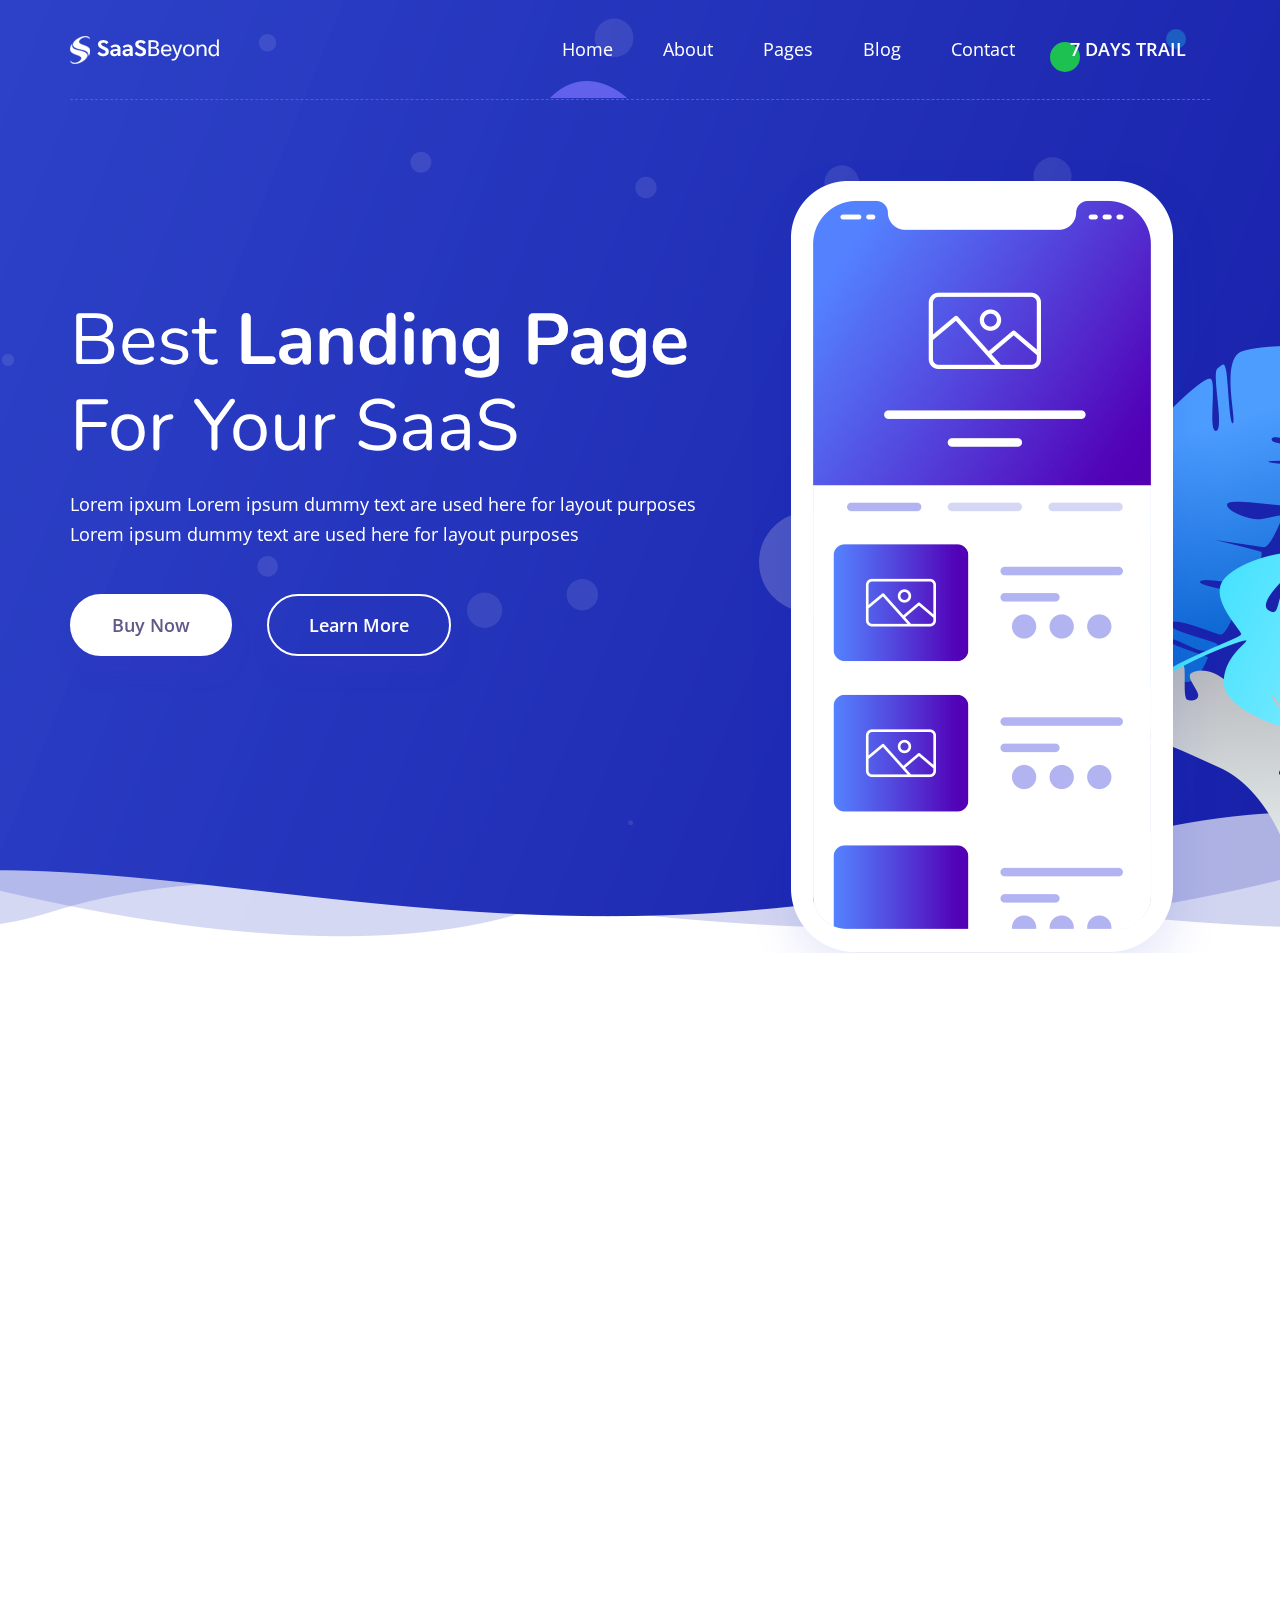
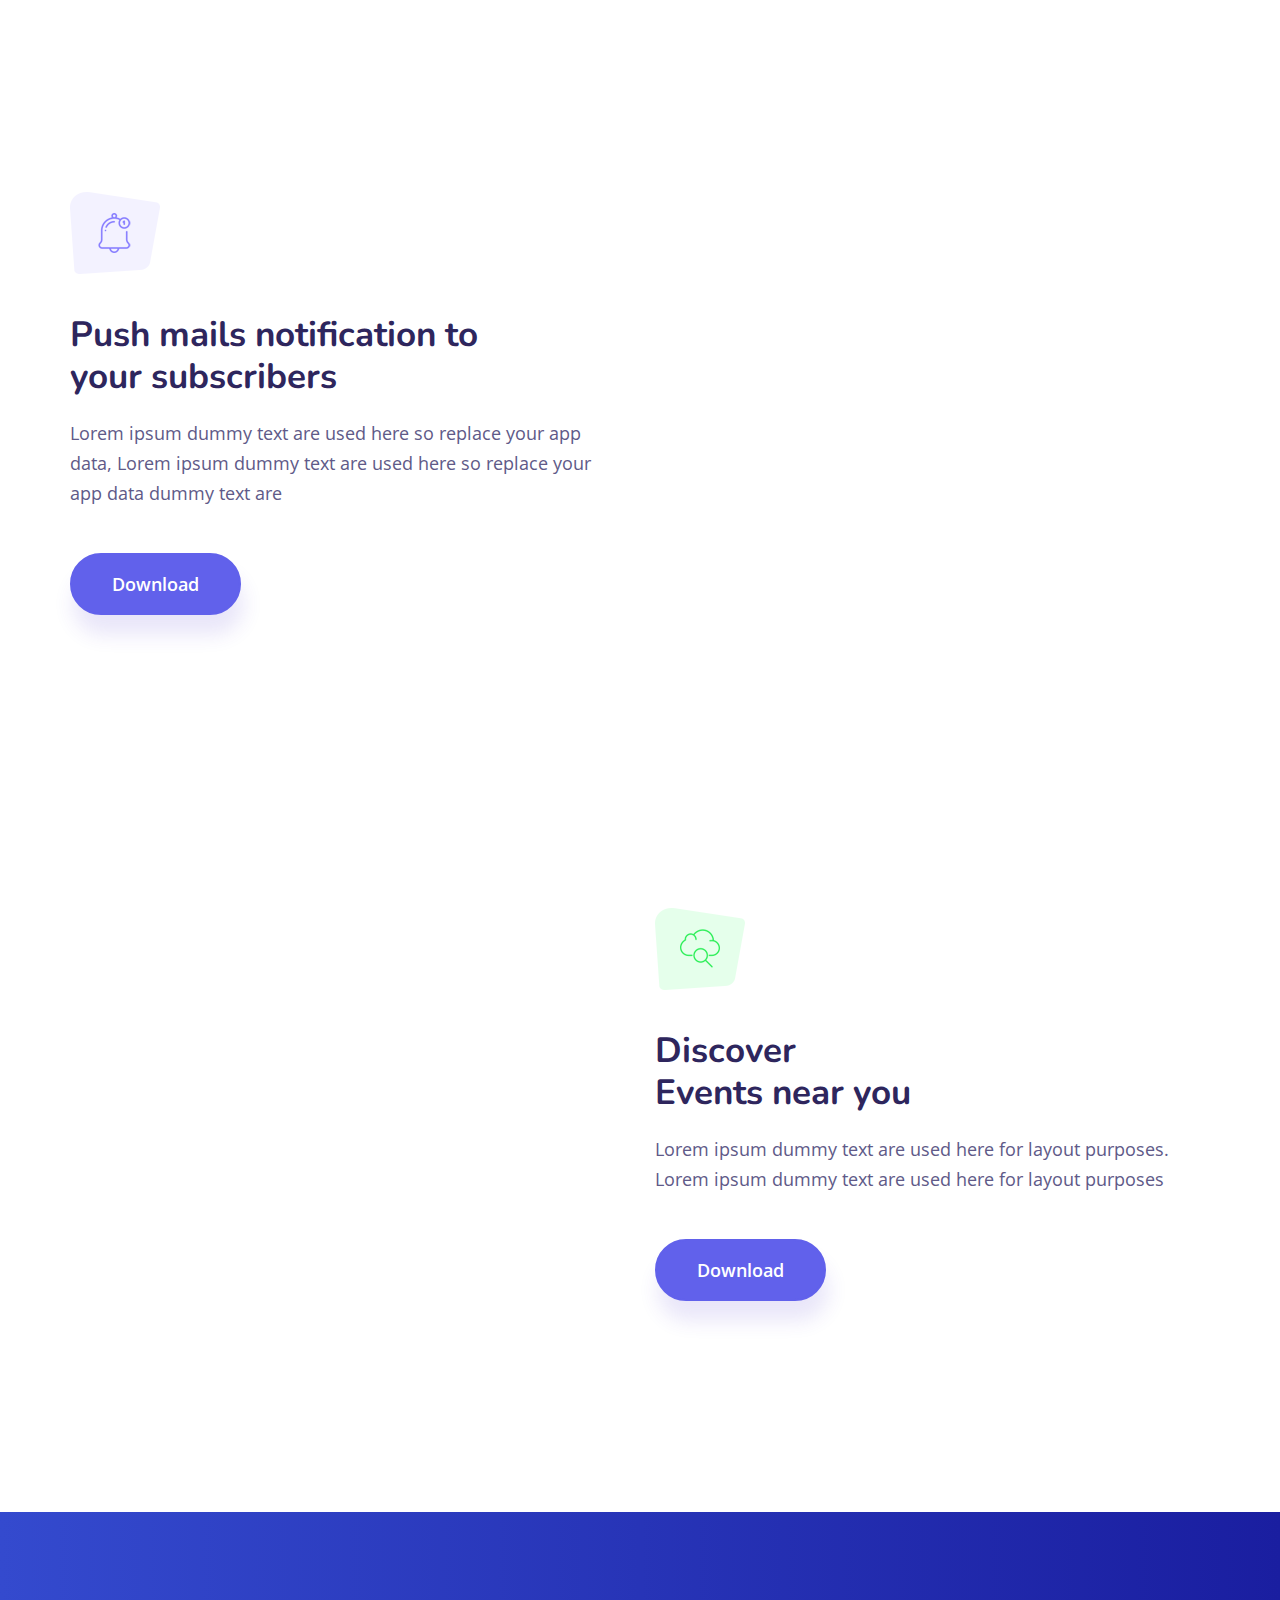
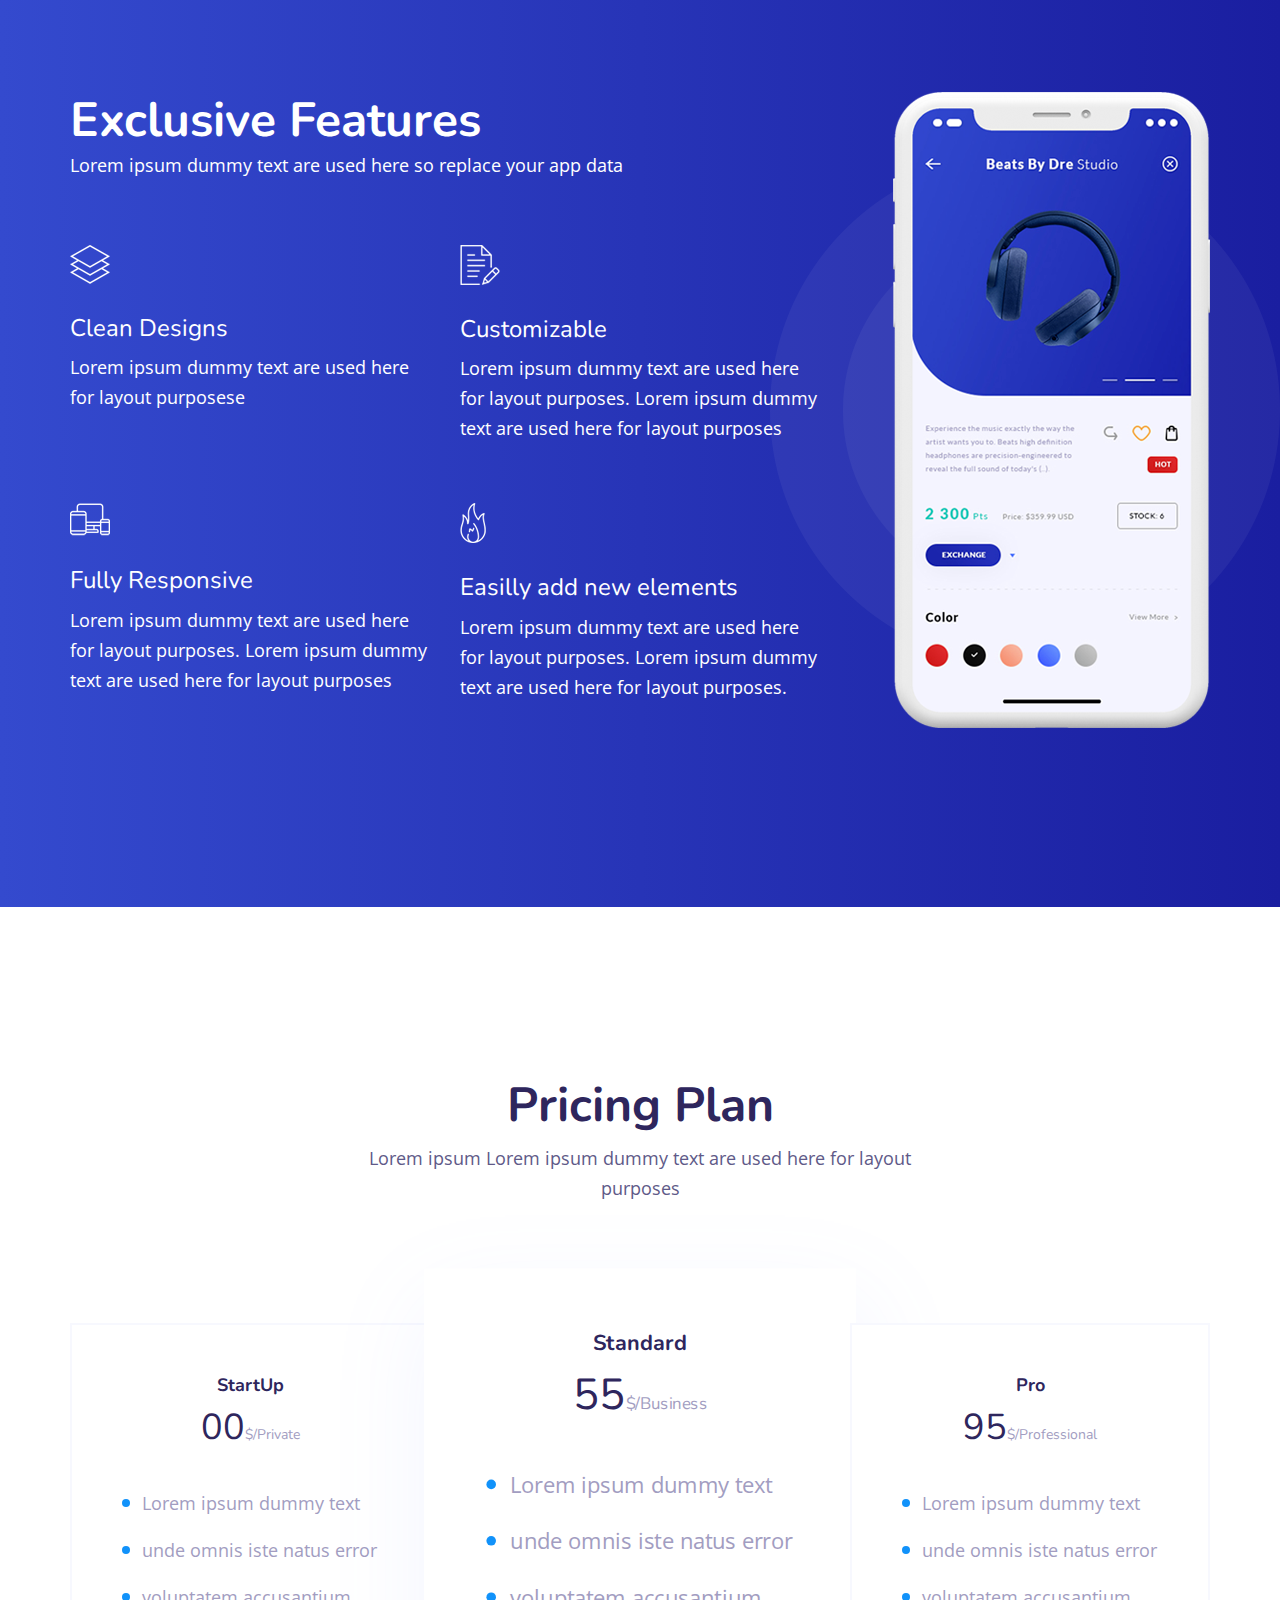
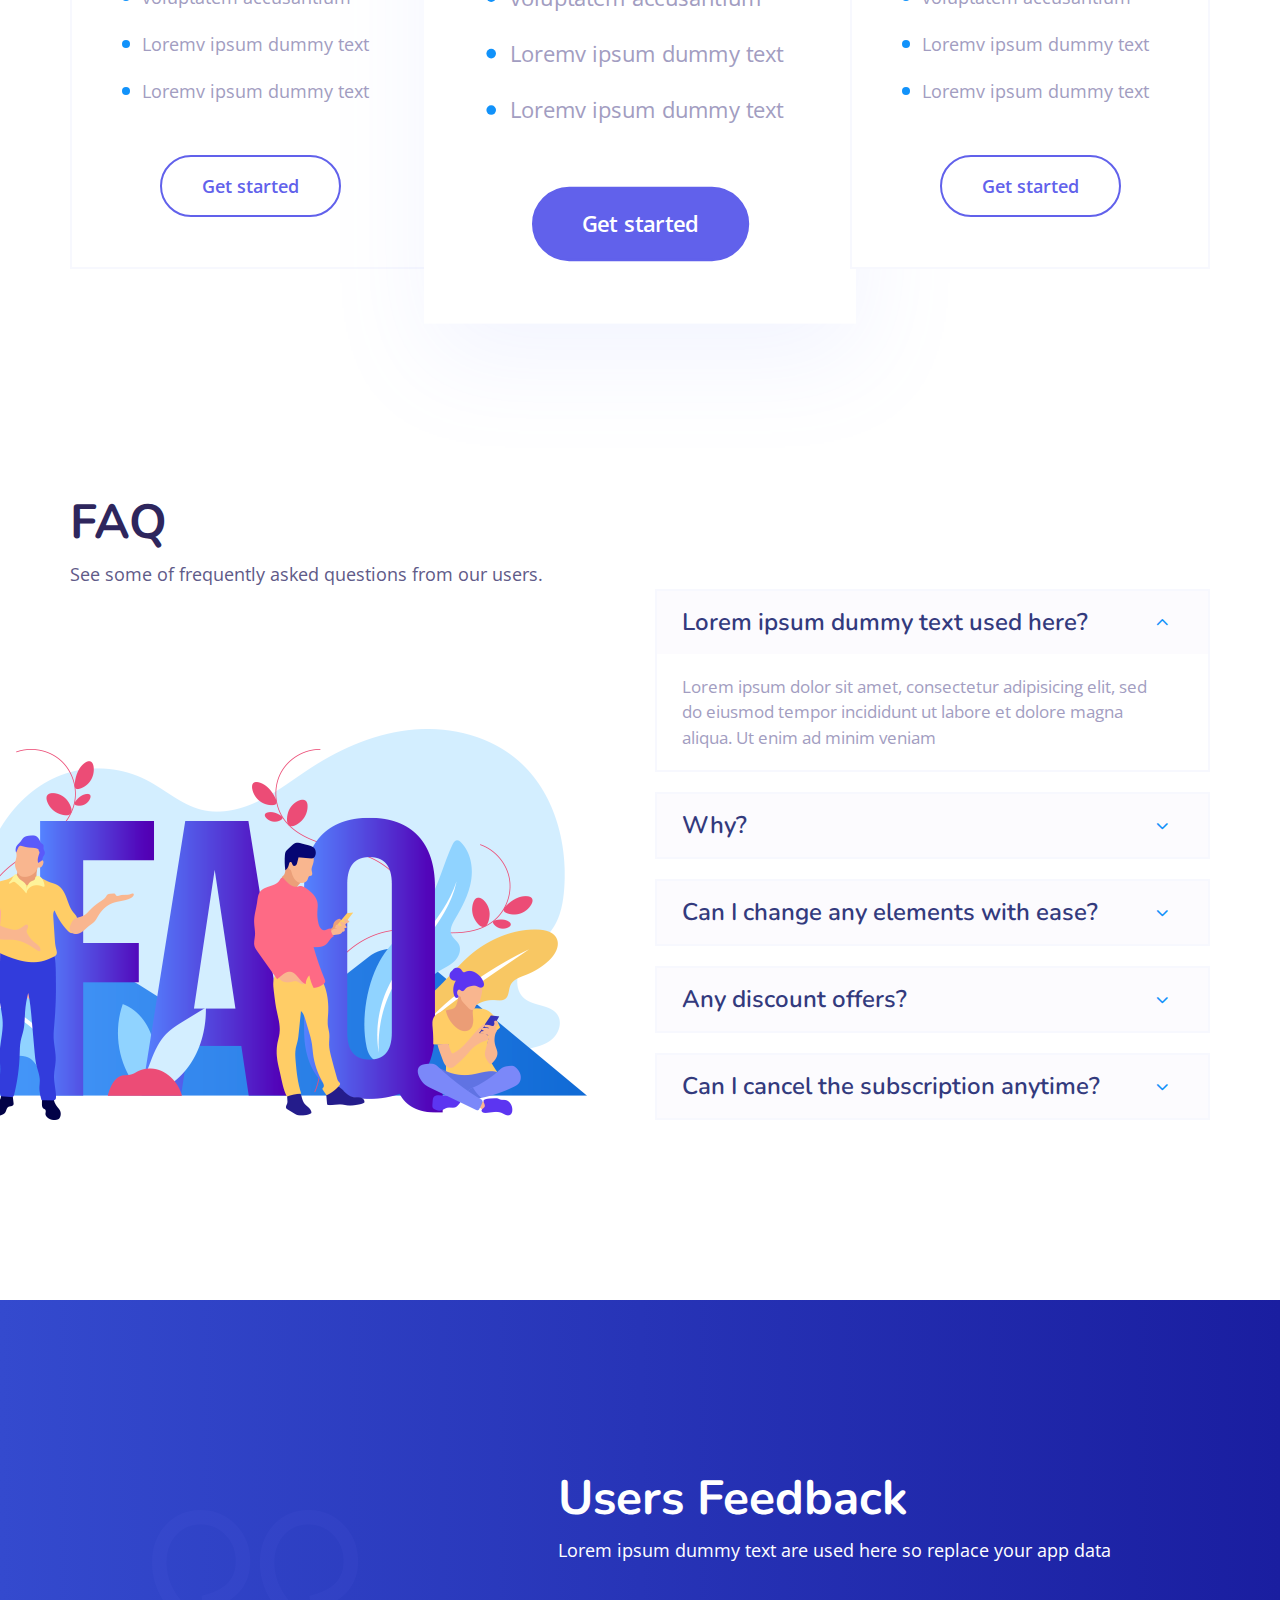
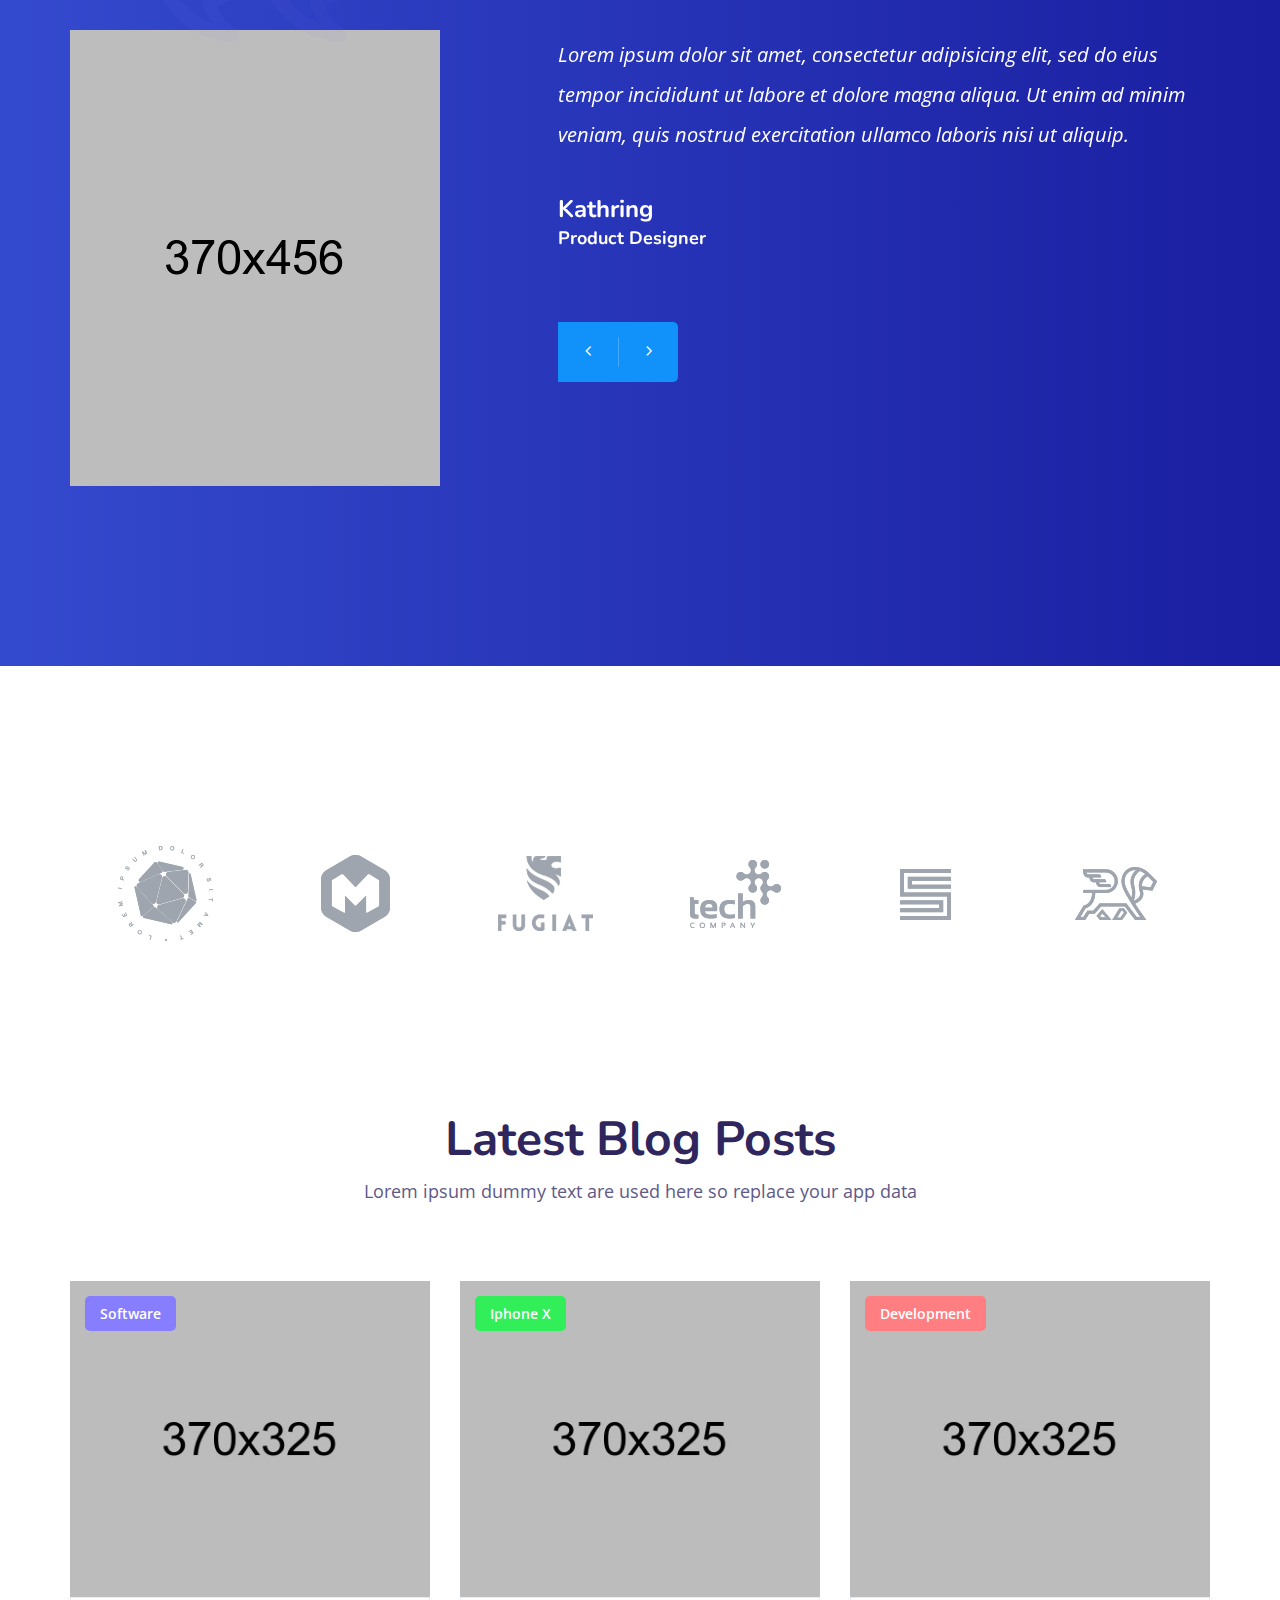
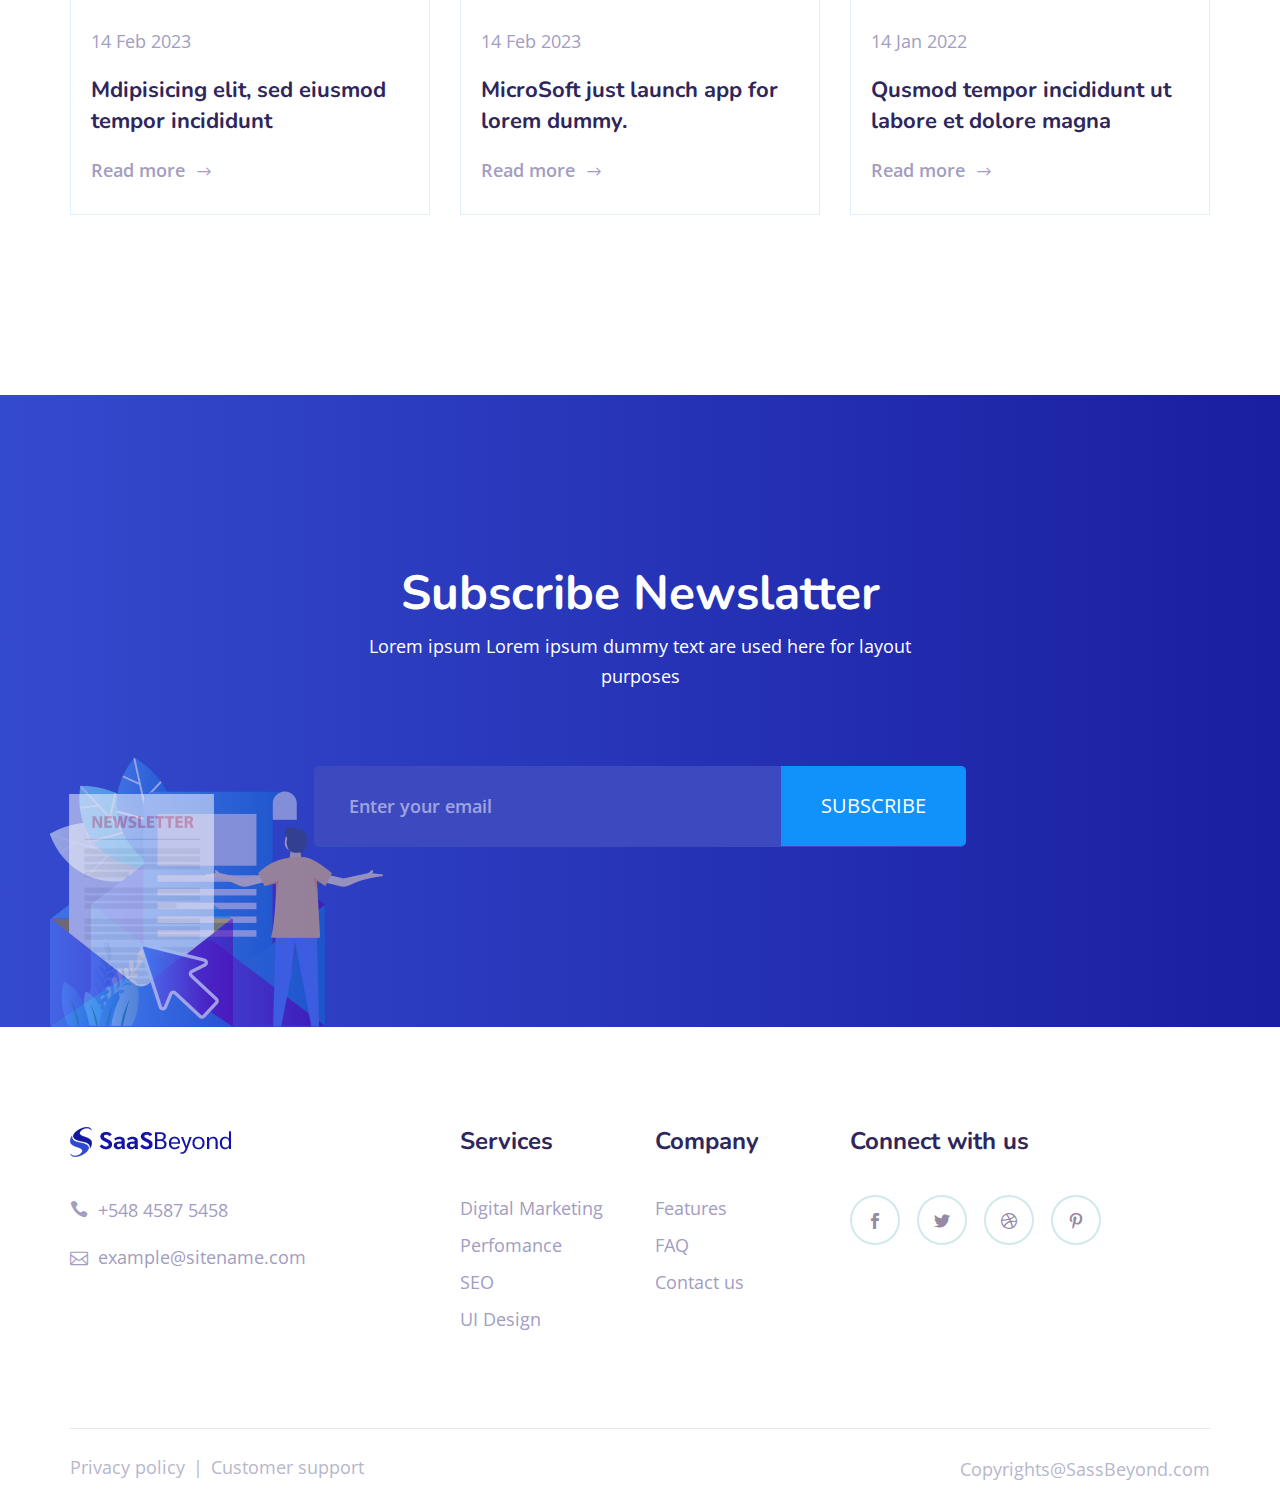
==== SassBeyond/index-2.html @ af2ad925 "first commit" ====
<!doctype html>
<html class="no-js" lang="">
    <head>
        <meta charset="utf-8">
        <meta http-equiv="x-ua-compatible" content="ie=edge">
        <title>SaaS Landing Page</title>
        <meta name="description" content="">
        <meta name="viewport" content="width=device-width, initial-scale=1">

		<link rel="shortcut icon" type="image/x-icon" href="img/favicon.ico">
        
        <link rel="stylesheet" href="css/bootstrap.min.css">
        <link rel="stylesheet" href="css/owl.carousel.min.css">
        <link rel="stylesheet" href="css/animate.min.css">
        <link rel="stylesheet" href="css/magnific-popup.css">
        <link rel="stylesheet" href="css/fontawesome-all.min.css">
        <link rel="stylesheet" href="css/elegant-icon.css">
        <link rel="stylesheet" href="css/meanmenu.css">
        <link rel="stylesheet" href="css/slick.css">
        <link rel="stylesheet" href="css/default.css">
        <link rel="stylesheet" href="css/style.css">
        <link rel="stylesheet" href="css/responsive.css">
    </head>
    <body>

        
        <header id="header-sticky" class="transparent-header">
            <div class="container">
                <div class="header-border">
                    <div class="row align-items-center">
                        <div class="col-lg-2">
                            <div class="logo">
                                <a href="index.html"><img src="img/logo/logo.png" alt="Logo"></a>
                            </div>
                        </div>
                        <div class="col-xl-8 col-lg-7">
                            <div class="menu-area">
                                <div class="main-menu">
                                    <nav id="mobile-menu">
                                        <ul>
                                            <li class="active"><a href="#">Home</a>
                                                <ul class="sub-menu">
                                                    <li><a href="index.html">Home One</a></li>
                                                    <li><a href="index-2.html">Home Two</a></li>
                                                </ul>
                                            </li>
                                            <li><a href="about.html">About</a></li>
                                            <li><a href="#">Pages</a>
                                                <ul class="sub-menu">
                                                    <li><a href="features.html">Features</a></li>
                                                    <li><a href="404.html">404 Page</a></li>
                                                </ul>
                                            </li>
                                            <li><a href="#">Blog</a>
                                                <ul class="sub-menu">
                                                    <li><a href="blog.html">Blog Page</a></li>
                                                    <li><a href="blog-details.html">Blog Details</a></li>
                                                </ul>
                                            </li>
                                            <li><a href="contact.html">Contact</a></li>
                                        </ul>
                                    </nav>
                                </div>
                            </div>
                        </div>
                        <div class="col-xl-2 col-lg-3 d-none d-lg-block">
                            <div class="header-btn text-center">
                                <a href="#" class="h-btn">7 DAYS TRAIL</a>
                            </div>
                        </div>
                        <div class="col-12">
                            <div class="mobile-menu"></div>
                        </div>
                    </div>
                </div>
            </div>
        </header>
        <!-- header-end -->

        <!-- main-area -->
        <main>
            
            <section class="banner-area s-banner-bg d-flex align-items-center p-relative" data-background="img/bg/banner_bg02.png">
                <div id="particles-js"></div>
                <div class="container">
                    <div class="row align-items-center justify-content-between">
                        <div class="col-xl-7 col-lg-6">
                            <div class="banner-content s-banner-content">
                                <h2 class="wow fadeInUp" data-wow-delay="0.2s">Best <span> Landing Page</span> For Your SaaS</h2>
                                <p class="wow fadeInUp" data-wow-delay="0.4s">Lorem ipxum Lorem ipsum dummy text are used here for layout purposes <br>
                                    Lorem ipsum dummy text are used here for layout purposes</p>
                                <a href="#" class="btn wow fadeInLeft" data-wow-delay="0.6s">Buy Now</a>
                                <a href="#" class="btn wow fadeInRight" data-wow-delay="0.6s">Learn More</a>
                            </div>
                        </div>
                        <div class="col-xl-5 col-lg-6 d-none d-lg-block">
                            <div class="s-banner-app p-relative">
                                <img src="img/apps/banner_app02.png" alt="img">
                                <img src="img/images/banner_app_shape.png" class="b-app-shape wow zoomIn" data-wow-delay="1s" alt="img">
                                <div class="circle-animation">
                                    <div class="slider-pulse"></div>
                                    <div class="circle" style="animation-delay: -2s"></div>
                                    <div class="circle" style="animation-delay: -1s"></div>
                                    <div class="circle" style="animation-delay: 0s"></div>
                                </div>
                            </div>
                        </div>
                    </div>
                </div>
            </section>
            
            <!-- features -->
            <section class="inner-features pt-170 pb-130">
                <div class="container">
                    <div class="row">
                        <div class="col-lg-4 col-md-6 wow fadeInUp" data-wow-duration="1.5s" data-wow-delay="0.2s">
                            <div class="s-inner-features text-center mb-50">
                                <div class="ifeatures-icon mb-30">
                                    <img src="img/icon/s_about_icon01.png" alt="img">
                                </div>
                                <div class="ifeatures-content">
                                    <h4>Easily Customizable</h4>
                                    <p>Lorem ipsum dummy text are used here for layout purposesLorem ipsum dummy text are used here for layout purposes</p>
                                </div>
                            </div>
                        </div>
                        <div class="col-lg-4 col-md-6 wow fadeInUp" data-wow-duration="1.5s" data-wow-delay="0.4s">
                            <div class="s-inner-features active text-center mb-50">
                                <div class="ifeatures-icon mb-30">
                                    <img src="img/icon/s_about_icon02.png" alt="img">
                                </div>
                                <div class="ifeatures-content">
                                    <h4>Unlimited Dashboard</h4>
                                    <p>Lorem ipsum dummy text are use in this
                                    section. 
                                    content.lLorem dummy</p>
                                </div>
                            </div>
                        </div>
                        <div class="col-lg-4 col-md-6 wow fadeInUp" data-wow-duration="1.5s" data-wow-delay="0.6s">
                            <div class="s-inner-features text-center mb-50">
                                <div class="ifeatures-icon mb-30">
                                    <img src="img/icon/s_about_icon03.png" alt="img">
                                </div>
                                <div class="ifeatures-content">
                                    <h4>Secure Data</h4>
                                    <p>Lorem ipsum dummy text are used here for layout purposes. Lorem ipsum dummy text are used here for layout purposes</p>
                                </div>
                            </div>
                        </div>
                    </div>
                </div>
            </section>
           
            <section class="business-process fix pb-180">
                <div class="container">
                    <div class="single-business-process pb-180">
                        <div class="row align-items-center">
                            <div class="col-lg-6">
                                <div class="s-bp-icon mb-40">
                                    <img src="img/icon/s_business_icon01.png" alt="icon">
                                </div>
                                <div class="bp-content">
                                    <h2>Push mails notification to <br> your subscribers</h2>
                                    <p>Lorem ipsum dummy text are used here so replace your app
                                    data, Lorem ipsum dummy text are used here so replace your
                                    app data dummy text are</p>
                                    <a href="#" class="btn">Download</a>
                                </div>
                            </div>
                            <div class="col-lg-6">
                                <div class="bp-img text-center wow fadeInRight" data-wow-duration="1.5s" data-wow-delay="0.2s">
                                    <img src="img/images/s_business_img01.png" alt="icon">
                                </div>
                            </div>
                        </div>
                    </div>
                    <div class="single-business-process">
                        <div class="row align-items-center">
                            <div class="col-lg-6 order-0 order-lg-12">
                                <div class="s-bp-icon mb-40">
                                    <img src="img/icon/s_business_icon02.png" alt="icon">
                                </div>
                                <div class="bp-content">
                                    <h2>Discover <br>
                                    Events near you</h2>
                                    <p>Lorem ipsum dummy text are used here for layout purposes. 
                                        Lorem ipsum dummy text are used here for layout purposes
                                    </p>
                                    <a href="#" class="btn">Download</a>
                                </div>
                            </div>
                            <div class="col-lg-6">
                                <div class="bp-img wow fadeInLeft" data-wow-duration="1.5s" data-wow-delay="0.2s">
                                    <img src="img/images/s_business_img02.png" alt="icon">
                                </div>
                            </div>
                        </div>
                    </div>
                </div>
            </section>
            <!-- business-process-end -->
            <!-- exclusive-features -->
            <section class="exclusive-features p-relative pb-145 pt-180">
                <div class="container">
                    <div class="row">
                        <div class="col-lg-8">
                            <div class="section-title white-title border-none mb-65">
                                <h2 class="mb-0">Exclusive Features</h2>
                                <p>Lorem ipsum dummy text are used here so replace your app data</p>
                            </div>
                            <div class="row">
                                <div class="col-md-6">
                                    <div class="single-efeatures mb-60">
                                        <div class="ef-icon mb-30">
                                            <img src="img/icon/ef_icon01.png" alt="icon">
                                        </div>
                                        <div class="ef-content">
                                            <h5>Clean Designs</h5>
                                            <p>Lorem ipsum dummy text are used here for layout purposese</p>
                                        </div>
                                    </div>
                                </div>
                                <div class="col-md-6">
                                    <div class="single-efeatures mb-60">
                                        <div class="ef-icon mb-30">
                                            <img src="img/icon/ef_icon02.png" alt="icon">
                                        </div>
                                        <div class="ef-content">
                                            <h5>Customizable</h5>
                                            <p>Lorem ipsum dummy text are used here for layout purposes. Lorem ipsum dummy text are used here for layout purposes</p>
                                        </div>
                                    </div>
                                </div>
                                <div class="col-md-6">
                                    <div class="single-efeatures mb-60">
                                        <div class="ef-icon mb-30">
                                            <img src="img/icon/ef_icon03.png" alt="icon">
                                        </div>
                                        <div class="ef-content">
                                            <h5>Fully Responsive</h5>
                                            <p>Lorem ipsum dummy text are used here for layout purposes.
                                                Lorem ipsum dummy text are used here for layout purposes
                                            </p>
                                        </div>
                                    </div>
                                </div>
                                <div class="col-md-6">
                                    <div class="single-efeatures mb-60">
                                        <div class="ef-icon mb-30">
                                            <img src="img/icon/ef_icon04.png" alt="icon">
                                        </div>
                                        <div class="ef-content">
                                            <h5>Easilly add new elements</h5>
                                            <p>Lorem ipsum dummy text are used here for layout purposes.
                                                Lorem ipsum dummy text are used here for layout purposes.
                                            </p>
                                        </div>
                                    </div>
                                </div>
                            </div>
                        </div>
                        <div class="col-lg-4 col-md-6">
                            <div class="screenshot-active text-right">
                                <div class="single-screenshot">
                                    <img src="img/images/app_slider01.png" alt="img">
                                </div>
                                <div class="single-screenshot">
                                    <img src="img/images/app_slider01.png" alt="img">
                                </div>
                            </div>
                        </div>
                    </div>
                </div>
                <div class="e-features-shape">
                    <img src="img/images/screenshot_circle.png" alt="">
                </div>
            </section>
            <!-- exclusive-features-end -->
            <!-- pricing-area -->
            <section class="pricing-area pt-170 pb-170">
                <div class="container">
                    <div class="row justify-content-center">
                        <div class="col-xl-6 col-lg-8">
                            <div class="section-title s-section-title text-center border-none mb-120">
                                <h2>Pricing Plan</h2>
                                <p>Lorem ipsum Lorem ipsum dummy text are used here for layout purposes</p>
                            </div>
                        </div>
                    </div>
                    <div class="row">
                        <div class="col-lg-4 col-md-6">
                            <div class="pricing-box">
                                <div class="pricing-head mb-40 text-center">
                                    <h4>StartUp</h4>
                                    <div class="price-count">
                                        <h2>00<span>$/Private</span></h2>
                                    </div>
                                </div>
                                <div class="pricing-list mb-50">
                                    <ul>
                                        <li>Lorem ipsum dummy text</li>
                                        <li>unde omnis iste natus error</li>
                                        <li>voluptatem accusantium</li>
                                        <li>Loremv ipsum dummy text</li>
                                        <li>Loremv ipsum dummy text</li>
                                    </ul>
                                </div>
                                <div class="pricing-btn text-center">
                                    <a href="#" class="btn">Get started</a>
                                </div>
                            </div>
                        </div>
                        <div class="col-lg-4 col-md-6">
                            <div class="pricing-box active">
                                <div class="pricing-head mb-40 text-center">
                                    <h4>Standard</h4>
                                    <div class="price-count">
                                        <h2>55<span>$/Business</span></h2>
                                    </div>
                                </div>
                                <div class="pricing-list mb-50">
                                    <ul>
                                        <li>Lorem ipsum dummy text</li>
                                        <li>unde omnis iste natus error</li>
                                        <li>voluptatem accusantium</li>
                                        <li>Loremv ipsum dummy text</li>
                                        <li>Loremv ipsum dummy text</li>
                                    </ul>
                                </div>
                                <div class="pricing-btn text-center">
                                    <a href="#" class="btn">Get started</a>
                                </div>
                            </div>
                        </div>
                        <div class="col-lg-4 col-md-6">
                            <div class="pricing-box">
                                <div class="pricing-head mb-40 text-center">
                                    <h4>Pro</h4>
                                    <div class="price-count">
                                        <h2>95<span>$/Professional</span></h2>
                                    </div>
                                </div>
                                <div class="pricing-list mb-50">
                                    <ul>
                                        <li>Lorem ipsum dummy text</li>
                                        <li>unde omnis iste natus error</li>
                                        <li>voluptatem accusantium</li>
                                        <li>Loremv ipsum dummy text</li>
                                        <li>Loremv ipsum dummy text</li>
                                    </ul>
                                </div>
                                <div class="pricing-btn text-center">
                                    <a href="#" class="btn">Get started</a>
                                </div>
                            </div>
                        </div>
                    </div>
                </div>
            </section>
            <!-- pricing-area-end -->
            <!-- faq-area -->
            <section class="faq-area pt-55 pb-180">
                <div class="container">
                    <div class="row">
                        <div class="col-12">
                            <div class="section-title s-section-title border-none">
                                <h2>FAQ</h2>
                                <p>See some of frequently asked questions from our users.</p>
                            </div>
                        </div>
                    </div>
                    <div class="row align-items-end">
                        <div class="col-lg-6">
                            <div class="faq-img">
                                <img src="img/images/faq_img.png" alt="img">
                            </div>
                        </div>
                        <div class="col-lg-6">
                            <div class="faq-wrapper">
                                <div class="accordion" id="accordionExample">
                                    <div class="card">
                                        <div class="card-header" id="headingOne">
                                            <h5 class="mb-0">
                                                <a href="#" class="btn-link" data-toggle="collapse" data-target="#collapseOne" aria-expanded="true"
                                                    aria-controls="collapseOne">
                                                    Lorem ipsum dummy text used here?
                                                </a>
                                            </h5>
                                        </div>
                                        <div id="collapseOne" class="collapse show" aria-labelledby="headingOne" data-parent="#accordionExample">
                                            <div class="card-body">
                                                Lorem ipsum dolor sit amet, consectetur adipisicing elit, sed
                                                do eiusmod tempor incididunt ut labore et dolore magna
                                                aliqua. Ut enim ad minim veniam
                                            </div>
                                        </div>
                                    </div>
                                    <div class="card">
                                        <div class="card-header" id="headingTwo">
                                            <h5 class="mb-0">
                                                <a href="#" class="btn-link collapsed" data-toggle="collapse" data-target="#collapseTwo"
                                                    aria-expanded="false" aria-controls="collapseTwo">
                                                    Why?
                                                </a>
                                            </h5>
                                        </div>
                                        <div id="collapseTwo" class="collapse" aria-labelledby="headingTwo" data-parent="#accordionExample">
                                            <div class="card-body">
                                                Lorem ipsum dolor sit amet, consectetur adipisicing elit, sed
                                                do eiusmod tempor incididunt ut labore et dolore magna
                                                aliqua. Ut enim ad minim veniam
                                            </div>
                                        </div>
                                    </div>
                                    <div class="card">
                                        <div class="card-header" id="headingThree">
                                            <h5 class="mb-0">
                                                <a href="#" class="btn-link collapsed" data-toggle="collapse" data-target="#collapseThree"
                                                    aria-expanded="false" aria-controls="collapseThree">
                                                    Can I change any elements with ease?
                                                </a>
                                            </h5>
                                        </div>
                                        <div id="collapseThree" class="collapse" aria-labelledby="headingThree" data-parent="#accordionExample">
                                            <div class="card-body">
                                                Lorem ipsum dolor sit amet, consectetur adipisicing elit, sed
                                                do eiusmod tempor incididunt ut labore et dolore magna
                                                aliqua. Ut enim ad minim veniam
                                            </div>
                                        </div>
                                    </div>
                                    <div class="card">
                                        <div class="card-header" id="headingFour">
                                            <h5 class="mb-0">
                                                <a href="#" class="btn-link collapsed" data-toggle="collapse" data-target="#collapseFour"
                                                    aria-expanded="false" aria-controls="collapseFour">
                                                    Any discount offers?
                                                </a>
                                            </h5>
                                        </div>
                                        <div id="collapseFour" class="collapse" aria-labelledby="headingFour" data-parent="#accordionExample">
                                            <div class="card-body">
                                                Lorem ipsum dolor sit amet, consectetur adipisicing elit, sed
                                                do eiusmod tempor incididunt ut labore et dolore magna
                                                aliqua. Ut enim ad minim veniam
                                            </div>
                                        </div>
                                    </div>
                                    <div class="card">
                                        <div class="card-header" id="headingFive">
                                            <h5 class="mb-0">
                                                <a href="#" class="btn-link collapsed" data-toggle="collapse" data-target="#collapseFive"
                                                    aria-expanded="false" aria-controls="collapseFive">
                                                    Can I cancel the subscription anytime?
                                                </a>
                                            </h5>
                                        </div>
                                        <div id="collapseFive" class="collapse" aria-labelledby="headingFive" data-parent="#accordionExample">
                                            <div class="card-body">
                                                Lorem ipsum dolor sit amet, consectetur adipisicing elit, sed
                                                do eiusmod tempor incididunt ut labore et dolore magna
                                                aliqua. Ut enim ad minim veniam
                                            </div>
                                        </div>
                                    </div>
                                </div>
                            </div>
                        </div>
                    </div>
                </div>
            </section>
            <!-- faq-area-end -->
            <!-- testimonial-area -->
            <section class="testimonial-area s-testimonial-bg">
                <div class="container">
                    <div class="row">
                        <div class="col-xl-5 col-lg-6">
                            <div class="testimonial-img">
                                <img src="img/images/testi_img.png" alt="quote">
                            </div>
                        </div>
                        <div class="col-xl-7 col-lg-6">
                            <div class="section-title s-section-title white-title border-none mb-70">
                                <h2>Users Feedback</h2>
                                <p>Lorem ipsum dummy text are used here so replace your app data</p>
                            </div>
                            <div class="s-testimonial-active">
                                <div class="s-single-testimonial">
                                    <div class="s-testi-content mb-40">
                                        <p>Lorem ipsum dolor sit amet, consectetur adipisicing elit, sed do eius tempor
                                        incididunt ut labore et dolore magna aliqua. Ut enim ad minim veniam, quis
                                        nostrud exercitation ullamco laboris nisi ut aliquip.</p>
                                    </div>
                                    <div class="s-testi-avatar">
                                        <h5>Kathring</h5>
                                        <span>Product Designer</span>
                                    </div>
                                </div>
                                <div class="s-single-testimonial">
                                    <div class="s-testi-content mb-40">
                                        <p>Lorem ipsum dolor sit amet, consectetur adipisicing elit, sed do eius tempor
                                        incididunt ut labore et dolore magna aliqua. Ut enim ad minim veniam, quis
                                        nostrud exercitation ullamco laboris nisi ut aliquip.</p>
                                    </div>
                                    <div class="s-testi-avatar">
                                        <h5>Kathring</h5>
                                        <span>Product Designer</span>
                                    </div>
                                </div>
                            </div>
                        </div>
                    </div>
                </div>
            </section>
            <!-- testimonial-area-end -->
            <!-- brand-area -->
            <div class="brand-area pt-180 pb-170">
                <div class="container">
                    <div class="row">
                        <div class="col-12">
                            <div class="brand-active">
                                <div class="single-brand text-center">
                                    <img src="img/brand/brand_img02.png" alt="img">
                                </div>
                                <div class="single-brand text-center">
                                    <img src="img/brand/brand_img01.png" alt="img">
                                </div>
                                <div class="single-brand text-center">
                                    <img src="img/brand/brand_img03.png" alt="img">
                                </div>
                                <div class="single-brand text-center">
                                    <img src="img/brand/brand_img04.png" alt="img">
                                </div>
                                <div class="single-brand text-center">
                                    <img src="img/brand/brand_img05.png" alt="img">
                                </div>
                                <div class="single-brand text-center">
                                    <img src="img/brand/brand_img06.png" alt="img">
                                </div>
                                <div class="single-brand text-center">
                                    <img src="img/brand/brand_img01.png" alt="img">
                                </div>
                            </div>
                        </div>
                    </div>
                </div>
            </div>
            <!-- brand-area-end -->
            <!-- blog-area -->
            <section class="blog-area pb-130">
                <div class="container">
                    <div class="row justify-content-center">
                        <div class="col-xl-6 col-lg-8">
                            <div class="section-title s-section-title text-center border-none mb-75">
                                <h2>Latest Blog Posts</h2>
                                <p>Lorem ipsum dummy text are used here so replace your app data</p>
                            </div>
                        </div>
                    </div>
                    <div class="row">
                        <div class="col-lg-4 col-md-6">
                            <div class="single-blog mb-50">
                                <div class="s-blog-thumb p-relative">
                                    <a href="#"><img src="img/blog/h_blog01.jpg" alt="img"></a>
                                    <a href="#" class="b-tag">Software</a>
                                </div>
                                <div class="s-blog-content">
                                    <span>14 Feb 2023</span>
                                    <h4><a href="#">Mdipisicing elit, sed eiusmod tempor incididunt</a></h4>
                                    <a href="#">Read more <i class="arrow_right"></i></a>
                                </div>
                            </div>
                        </div>
                        <div class="col-lg-4 col-md-6">
                            <div class="single-blog mb-50">
                                <div class="s-blog-thumb p-relative">
                                    <a href="#"><img src="img/blog/h_blog02.jpg" alt="img"></a>
                                    <a href="#" class="b-tag green">Iphone X</a>
                                </div>
                                <div class="s-blog-content">
                                    <span>14 Feb 2023</span>
                                    <h4><a href="#">MicroSoft just launch app for lorem dummy.</a></h4>
                                    <a href="#">Read more <i class="arrow_right"></i></a>
                                </div>
                            </div>
                        </div>
                        <div class="col-lg-4 col-md-6">
                            <div class="single-blog mb-50">
                                <div class="s-blog-thumb p-relative">
                                    <a href="#"><img src="img/blog/h_blog03.jpg" alt="img"></a>
                                    <a href="#" class="b-tag red">Development</a>
                                </div>
                                <div class="s-blog-content">
                                    <span>14 Jan 2022</span>
                                    <h4><a href="#">Qusmod tempor incididunt ut labore et dolore magna</a></h4>
                                    <a href="#">Read more <i class="arrow_right"></i></a>
                                </div>
                            </div>
                        </div>
                    </div>
                </div>
            </section>
            <!-- blog-area-end -->
            <!-- newsletter-area -->
            <section class="newsletter-area h-newsletter-bg">
                <div class="container">
                    <div class="row justify-content-center">
                        <div class="col-xl-6 col-lg-8">
                            <div class="section-title s-section-title white-title text-center border-none mb-75">
                                <h2>Subscribe Newslatter</h2>
                                <p>Lorem ipsum Lorem ipsum dummy text are used here for layout purposes</p>
                            </div>
                        </div>
                    </div>
                    <div class="row justify-content-center">
                        <div class="col-xl-7 col-lg-10">
                            <div class="s-newsletter-form">
                                <form action="#">
                                    <input type="email" placeholder="Enter your email">
                                    <button>SUBSCRIBE</button>
                                </form>
                            </div>
                        </div>
                    </div>
                </div>
                <div class="sub-shape"><img src="img/images/sub_img.png" alt="img"></div>
                <div class="sub-shape s-sub-shape"><img src="img/images/sub_img02.png" alt="img"></div>
            </section>
            
        </main>
        

        
        <footer class="footer-area">
            <div class="container">
                <div class="footer-wrapper pt-100 pb-45">
                    <div class="row justify-content-between">
                        <div class="col-lg-4 col-md-6">
                            <div class="footer-widget mb-50">
                                <div class="footer-logo mb-40">
                                    <a href="index.html"><img src="img/logo/footer_logo.png" alt="Logo"></a>
                                </div>
                                <div class="footer-contact">
                                    <ul>
                                        <li><i class="icon_phone"></i>+548 4587 5458</li>
                                        <li><i class="icon_mail_alt"></i>example@sitename.com</li>
                                    </ul>
                                </div>
                            </div>
                        </div>
                        <div class="col-lg-2 col-md-6">
                            <div class="footer-widget mb-50">
                                <div class="fw-title mb-40">
                                    <h3>Services</h3>
                                </div>
                                <div class="s-footer-link">
                                    <ul>
                                        <li><a href="#">Digital Marketing</a></li>
                                        <li><a href="#">Perfomance</a></li>
                                        <li><a href="#">SEO</a></li>
                                        <li><a href="#">UI Design</a></li>
                                    </ul>
                                </div>
                            </div>
                        </div>
                        <div class="col-lg-2 col-md-6">
                            <div class="footer-widget mb-50">
                                <div class="fw-title mb-40">
                                    <h3>Company</h3>
                                </div>
                                <div class="s-footer-link">
                                    <ul>
                                        <li><a href="#">Features</a></li>
                                        <li><a href="#">FAQ</a></li>
                                        <li><a href="#">Contact us</a></li>
                                    </ul>
                                </div>
                            </div>
                        </div>
                        <div class="col-lg-4 col-md-6">
                            <div class="footer-widget mb-50">
                                <div class="fw-title mb-40">
                                    <h3>Connect with us</h3>
                                </div>
                                <div class="footer-social">
                                    <ul>
                                        <li><a href="#"><i class="social_facebook"></i></a></li>
                                        <li><a href="#"><i class="social_twitter"></i></a></li>
                                        <li><a href="#"><i class="social_dribbble"></i></a></li>
                                        <li><a href="#"><i class="social_pinterest"></i></a></li>
                                    </ul>
                                </div>
                            </div>
                        </div>
                    </div>
                </div>
                <div class="footer-bottom">
                    <div class="row">
                        <div class="col-md-6">
                            <div class="fb-link">
                                <ul>
                                    <li><a href="#">Privacy policy</a></li>
                                    <li>|</li>
                                    <li><a href="#">Customer support</a></li>
                                </ul>
                            </div>
                        </div>
                        <div class="col-md-6">
                            <div class="s-copyright-text text-right">
                                <p>Copyrights@SassBeyond.com</p>
                            </div>
                        </div>
                    </div>
                </div>
            </div>
        </footer>
  




		<!-- All JS here -->
        <script src="js/vendor/jquery-1.12.4.min.js"></script>
        <script src="js/popper.min.js"></script>
        <script src="js/bootstrap.min.js"></script>
        <script src="js/owl.carousel.min.js"></script>
        <script src="js/isotope.pkgd.min.js"></script>
        <script src="js/slick.min.js"></script>
        <script src="js/jquery.meanmenu.min.js"></script>
        <script src="js/ajax-form.js"></script>
        <script src="js/jquery.waypoints.min.js"></script>
        <script src="js/jquery.counterup.min.js"></script>
        <script src="js/wow.min.js"></script>
        <script src="js/jquery.scrollUp.min.js"></script>
        <script src="js/imagesloaded.pkgd.min.js"></script>
        <script src="js/jquery.magnific-popup.min.js"></script>
        <script src="js/particles.min.js"></script>
        <script src="js/plugins.js"></script>
        <script src="js/main.js"></script>
    </body>
</html>
---- SassBeyond/css/elegant-icon.css ----
@font-face {
	font-family: 'ElegantIcons';
	src:url('../fonts/ElegantIcons.eot');
	src:url('../fonts/ElegantIcons.eot?#iefix') format('embedded-opentype'),
		url('../fonts/ElegantIcons.woff') format('woff'),
		url('../fonts/ElegantIcons.ttf') format('truetype'),
		url('../fonts/ElegantIcons.svg#ElegantIcons') format('svg');
	font-weight: normal;
	font-style: normal;
}

/* Use the following CSS code if you want to use data attributes for inserting your icons */
[data-icon]:before {
	font-family: 'ElegantIcons';
	content: attr(data-icon);
	speak: none;
	font-weight: normal;
	font-variant: normal;
	text-transform: none;
	line-height: 1;
	-webkit-font-smoothing: antialiased;
	-moz-osx-font-smoothing: grayscale;
}

/* Use the following CSS code if you want to have a class per icon */
/*
Instead of a list of all class selectors,
you can use the generic selector below, but it's slower:
[class*="your-class-prefix"] {
*/
.arrow_up, .arrow_down, .arrow_left, .arrow_right, .arrow_left-up, .arrow_right-up, .arrow_right-down, .arrow_left-down, .arrow-up-down, .arrow_up-down_alt, .arrow_left-right_alt, .arrow_left-right, .arrow_expand_alt2, .arrow_expand_alt, .arrow_condense, .arrow_expand, .arrow_move, .arrow_carrot-up, .arrow_carrot-down, .arrow_carrot-left, .arrow_carrot-right, .arrow_carrot-2up, .arrow_carrot-2down, .arrow_carrot-2left, .arrow_carrot-2right, .arrow_carrot-up_alt2, .arrow_carrot-down_alt2, .arrow_carrot-left_alt2, .arrow_carrot-right_alt2, .arrow_carrot-2up_alt2, .arrow_carrot-2down_alt2, .arrow_carrot-2left_alt2, .arrow_carrot-2right_alt2, .arrow_triangle-up, .arrow_triangle-down, .arrow_triangle-left, .arrow_triangle-right, .arrow_triangle-up_alt2, .arrow_triangle-down_alt2, .arrow_triangle-left_alt2, .arrow_triangle-right_alt2, .arrow_back, .icon_minus-06, .icon_plus, .icon_close, .icon_check, .icon_minus_alt2, .icon_plus_alt2, .icon_close_alt2, .icon_check_alt2, .icon_zoom-out_alt, .icon_zoom-in_alt, .icon_search, .icon_box-empty, .icon_box-selected, .icon_minus-box, .icon_plus-box, .icon_box-checked, .icon_circle-empty, .icon_circle-slelected, .icon_stop_alt2, .icon_stop, .icon_pause_alt2, .icon_pause, .icon_menu, .icon_menu-square_alt2, .icon_menu-circle_alt2, .icon_ul, .icon_ol, .icon_adjust-horiz, .icon_adjust-vert, .icon_document_alt, .icon_documents_alt, .icon_pencil, .icon_pencil-edit_alt, .icon_pencil-edit, .icon_folder-alt, .icon_folder-open_alt, .icon_folder-add_alt, .icon_info_alt, .icon_error-oct_alt, .icon_error-circle_alt, .icon_error-triangle_alt, .icon_question_alt2, .icon_question, .icon_comment_alt, .icon_chat_alt, .icon_vol-mute_alt, .icon_volume-low_alt, .icon_volume-high_alt, .icon_quotations, .icon_quotations_alt2, .icon_clock_alt, .icon_lock_alt, .icon_lock-open_alt, .icon_key_alt, .icon_cloud_alt, .icon_cloud-upload_alt, .icon_cloud-download_alt, .icon_image, .icon_images, .icon_lightbulb_alt, .icon_gift_alt, .icon_house_alt, .icon_genius, .icon_mobile, .icon_tablet, .icon_laptop, .icon_desktop, .icon_camera_alt, .icon_mail_alt, .icon_cone_alt, .icon_ribbon_alt, .icon_bag_alt, .icon_creditcard, .icon_cart_alt, .icon_paperclip, .icon_tag_alt, .icon_tags_alt, .icon_trash_alt, .icon_cursor_alt, .icon_mic_alt, .icon_compass_alt, .icon_pin_alt, .icon_pushpin_alt, .icon_map_alt, .icon_drawer_alt, .icon_toolbox_alt, .icon_book_alt, .icon_calendar, .icon_film, .icon_table, .icon_contacts_alt, .icon_headphones, .icon_lifesaver, .icon_piechart, .icon_refresh, .icon_link_alt, .icon_link, .icon_loading, .icon_blocked, .icon_archive_alt, .icon_heart_alt, .icon_star_alt, .icon_star-half_alt, .icon_star, .icon_star-half, .icon_tools, .icon_tool, .icon_cog, .icon_cogs, .arrow_up_alt, .arrow_down_alt, .arrow_left_alt, .arrow_right_alt, .arrow_left-up_alt, .arrow_right-up_alt, .arrow_right-down_alt, .arrow_left-down_alt, .arrow_condense_alt, .arrow_expand_alt3, .arrow_carrot_up_alt, .arrow_carrot-down_alt, .arrow_carrot-left_alt, .arrow_carrot-right_alt, .arrow_carrot-2up_alt, .arrow_carrot-2dwnn_alt, .arrow_carrot-2left_alt, .arrow_carrot-2right_alt, .arrow_triangle-up_alt, .arrow_triangle-down_alt, .arrow_triangle-left_alt, .arrow_triangle-right_alt, .icon_minus_alt, .icon_plus_alt, .icon_close_alt, .icon_check_alt, .icon_zoom-out, .icon_zoom-in, .icon_stop_alt, .icon_menu-square_alt, .icon_menu-circle_alt, .icon_document, .icon_documents, .icon_pencil_alt, .icon_folder, .icon_folder-open, .icon_folder-add, .icon_folder_upload, .icon_folder_download, .icon_info, .icon_error-circle, .icon_error-oct, .icon_error-triangle, .icon_question_alt, .icon_comment, .icon_chat, .icon_vol-mute, .icon_volume-low, .icon_volume-high, .icon_quotations_alt, .icon_clock, .icon_lock, .icon_lock-open, .icon_key, .icon_cloud, .icon_cloud-upload, .icon_cloud-download, .icon_lightbulb, .icon_gift, .icon_house, .icon_camera, .icon_mail, .icon_cone, .icon_ribbon, .icon_bag, .icon_cart, .icon_tag, .icon_tags, .icon_trash, .icon_cursor, .icon_mic, .icon_compass, .icon_pin, .icon_pushpin, .icon_map, .icon_drawer, .icon_toolbox, .icon_book, .icon_contacts, .icon_archive, .icon_heart, .icon_profile, .icon_group, .icon_grid-2x2, .icon_grid-3x3, .icon_music, .icon_pause_alt, .icon_phone, .icon_upload, .icon_download, .social_facebook, .social_twitter, .social_pinterest, .social_googleplus, .social_tumblr, .social_tumbleupon, .social_wordpress, .social_instagram, .social_dribbble, .social_vimeo, .social_linkedin, .social_rss, .social_deviantart, .social_share, .social_myspace, .social_skype, .social_youtube, .social_picassa, .social_googledrive, .social_flickr, .social_blogger, .social_spotify, .social_delicious, .social_facebook_circle, .social_twitter_circle, .social_pinterest_circle, .social_googleplus_circle, .social_tumblr_circle, .social_stumbleupon_circle, .social_wordpress_circle, .social_instagram_circle, .social_dribbble_circle, .social_vimeo_circle, .social_linkedin_circle, .social_rss_circle, .social_deviantart_circle, .social_share_circle, .social_myspace_circle, .social_skype_circle, .social_youtube_circle, .social_picassa_circle, .social_googledrive_alt2, .social_flickr_circle, .social_blogger_circle, .social_spotify_circle, .social_delicious_circle, .social_facebook_square, .social_twitter_square, .social_pinterest_square, .social_googleplus_square, .social_tumblr_square, .social_stumbleupon_square, .social_wordpress_square, .social_instagram_square, .social_dribbble_square, .social_vimeo_square, .social_linkedin_square, .social_rss_square, .social_deviantart_square, .social_share_square, .social_myspace_square, .social_skype_square, .social_youtube_square, .social_picassa_square, .social_googledrive_square, .social_flickr_square, .social_blogger_square, .social_spotify_square, .social_delicious_square, .icon_printer, .icon_calulator, .icon_building, .icon_floppy, .icon_drive, .icon_search-2, .icon_id, .icon_id-2, .icon_puzzle, .icon_like, .icon_dislike, .icon_mug, .icon_currency, .icon_wallet, .icon_pens, .icon_easel, .icon_flowchart, .icon_datareport, .icon_briefcase, .icon_shield, .icon_percent, .icon_globe, .icon_globe-2, .icon_target, .icon_hourglass, .icon_balance, .icon_rook, .icon_printer-alt, .icon_calculator_alt, .icon_building_alt, .icon_floppy_alt, .icon_drive_alt, .icon_search_alt, .icon_id_alt, .icon_id-2_alt, .icon_puzzle_alt, .icon_like_alt, .icon_dislike_alt, .icon_mug_alt, .icon_currency_alt, .icon_wallet_alt, .icon_pens_alt, .icon_easel_alt, .icon_flowchart_alt, .icon_datareport_alt, .icon_briefcase_alt, .icon_shield_alt, .icon_percent_alt, .icon_globe_alt, .icon_clipboard {
	font-family: 'ElegantIcons';
	speak: none;
	font-style: normal;
	font-weight: normal;
	font-variant: normal;
	text-transform: none;
	line-height: 1;
	-webkit-font-smoothing: antialiased;
}
.arrow_up:before {
	content: "\21";
}
.arrow_down:before {
	content: "\22";
}
.arrow_left:before {
	content: "\23";
}
.arrow_right:before {
	content: "\24";
}
.arrow_left-up:before {
	content: "\25";
}
.arrow_right-up:before {
	content: "\26";
}
.arrow_right-down:before {
	content: "\27";
}
.arrow_left-down:before {
	content: "\28";
}
.arrow-up-down:before {
	content: "\29";
}
.arrow_up-down_alt:before {
	content: "\2a";
}
.arrow_left-right_alt:before {
	content: "\2b";
}
.arrow_left-right:before {
	content: "\2c";
}
.arrow_expand_alt2:before {
	content: "\2d";
}
.arrow_expand_alt:before {
	content: "\2e";
}
.arrow_condense:before {
	content: "\2f";
}
.arrow_expand:before {
	content: "\30";
}
.arrow_move:before {
	content: "\31";
}
.arrow_carrot-up:before {
	content: "\32";
}
.arrow_carrot-down:before {
	content: "\33";
}
.arrow_carrot-left:before {
	content: "\34";
}
.arrow_carrot-right:before {
	content: "\35";
}
.arrow_carrot-2up:before {
	content: "\36";
}
.arrow_carrot-2down:before {
	content: "\37";
}
.arrow_carrot-2left:before {
	content: "\38";
}
.arrow_carrot-2right:before {
	content: "\39";
}
.arrow_carrot-up_alt2:before {
	content: "\3a";
}
.arrow_carrot-down_alt2:before {
	content: "\3b";
}
.arrow_carrot-left_alt2:before {
	content: "\3c";
}
.arrow_carrot-right_alt2:before {
	content: "\3d";
}
.arrow_carrot-2up_alt2:before {
	content: "\3e";
}
.arrow_carrot-2down_alt2:before {
	content: "\3f";
}
.arrow_carrot-2left_alt2:before {
	content: "\40";
}
.arrow_carrot-2right_alt2:before {
	content: "\41";
}
.arrow_triangle-up:before {
	content: "\42";
}
.arrow_triangle-down:before {
	content: "\43";
}
.arrow_triangle-left:before {
	content: "\44";
}
.arrow_triangle-right:before {
	content: "\45";
}
.arrow_triangle-up_alt2:before {
	content: "\46";
}
.arrow_triangle-down_alt2:before {
	content: "\47";
}
.arrow_triangle-left_alt2:before {
	content: "\48";
}
.arrow_triangle-right_alt2:before {
	content: "\49";
}
.arrow_back:before {
	content: "\4a";
}
.icon_minus-06:before {
	content: "\4b";
}
.icon_plus:before {
	content: "\4c";
}
.icon_close:before {
	content: "\4d";
}
.icon_check:before {
	content: "\4e";
}
.icon_minus_alt2:before {
	content: "\4f";
}
.icon_plus_alt2:before {
	content: "\50";
}
.icon_close_alt2:before {
	content: "\51";
}
.icon_check_alt2:before {
	content: "\52";
}
.icon_zoom-out_alt:before {
	content: "\53";
}
.icon_zoom-in_alt:before {
	content: "\54";
}
.icon_search:before {
	content: "\55";
}
.icon_box-empty:before {
	content: "\56";
}
.icon_box-selected:before {
	content: "\57";
}
.icon_minus-box:before {
	content: "\58";
}
.icon_plus-box:before {
	content: "\59";
}
.icon_box-checked:before {
	content: "\5a";
}
.icon_circle-empty:before {
	content: "\5b";
}
.icon_circle-slelected:before {
	content: "\5c";
}
.icon_stop_alt2:before {
	content: "\5d";
}
.icon_stop:before {
	content: "\5e";
}
.icon_pause_alt2:before {
	content: "\5f";
}
.icon_pause:before {
	content: "\60";
}
.icon_menu:before {
	content: "\61";
}
.icon_menu-square_alt2:before {
	content: "\62";
}
.icon_menu-circle_alt2:before {
	content: "\63";
}
.icon_ul:before {
	content: "\64";
}
.icon_ol:before {
	content: "\65";
}
.icon_adjust-horiz:before {
	content: "\66";
}
.icon_adjust-vert:before {
	content: "\67";
}
.icon_document_alt:before {
	content: "\68";
}
.icon_documents_alt:before {
	content: "\69";
}
.icon_pencil:before {
	content: "\6a";
}
.icon_pencil-edit_alt:before {
	content: "\6b";
}
.icon_pencil-edit:before {
	content: "\6c";
}
.icon_folder-alt:before {
	content: "\6d";
}
.icon_folder-open_alt:before {
	content: "\6e";
}
.icon_folder-add_alt:before {
	content: "\6f";
}
.icon_info_alt:before {
	content: "\70";
}
.icon_error-oct_alt:before {
	content: "\71";
}
.icon_error-circle_alt:before {
	content: "\72";
}
.icon_error-triangle_alt:before {
	content: "\73";
}
.icon_question_alt2:before {
	content: "\74";
}
.icon_question:before {
	content: "\75";
}
.icon_comment_alt:before {
	content: "\76";
}
.icon_chat_alt:before {
	content: "\77";
}
.icon_vol-mute_alt:before {
	content: "\78";
}
.icon_volume-low_alt:before {
	content: "\79";
}
.icon_volume-high_alt:before {
	content: "\7a";
}
.icon_quotations:before {
	content: "\7b";
}
.icon_quotations_alt2:before {
	content: "\7c";
}
.icon_clock_alt:before {
	content: "\7d";
}
.icon_lock_alt:before {
	content: "\7e";
}
.icon_lock-open_alt:before {
	content: "\e000";
}
.icon_key_alt:before {
	content: "\e001";
}
.icon_cloud_alt:before {
	content: "\e002";
}
.icon_cloud-upload_alt:before {
	content: "\e003";
}
.icon_cloud-download_alt:before {
	content: "\e004";
}
.icon_image:before {
	content: "\e005";
}
.icon_images:before {
	content: "\e006";
}
.icon_lightbulb_alt:before {
	content: "\e007";
}
.icon_gift_alt:before {
	content: "\e008";
}
.icon_house_alt:before {
	content: "\e009";
}
.icon_genius:before {
	content: "\e00a";
}
.icon_mobile:before {
	content: "\e00b";
}
.icon_tablet:before {
	content: "\e00c";
}
.icon_laptop:before {
	content: "\e00d";
}
.icon_desktop:before {
	content: "\e00e";
}
.icon_camera_alt:before {
	content: "\e00f";
}
.icon_mail_alt:before {
	content: "\e010";
}
.icon_cone_alt:before {
	content: "\e011";
}
.icon_ribbon_alt:before {
	content: "\e012";
}
.icon_bag_alt:before {
	content: "\e013";
}
.icon_creditcard:before {
	content: "\e014";
}
.icon_cart_alt:before {
	content: "\e015";
}
.icon_paperclip:before {
	content: "\e016";
}
.icon_tag_alt:before {
	content: "\e017";
}
.icon_tags_alt:before {
	content: "\e018";
}
.icon_trash_alt:before {
	content: "\e019";
}
.icon_cursor_alt:before {
	content: "\e01a";
}
.icon_mic_alt:before {
	content: "\e01b";
}
.icon_compass_alt:before {
	content: "\e01c";
}
.icon_pin_alt:before {
	content: "\e01d";
}
.icon_pushpin_alt:before {
	content: "\e01e";
}
.icon_map_alt:before {
	content: "\e01f";
}
.icon_drawer_alt:before {
	content: "\e020";
}
.icon_toolbox_alt:before {
	content: "\e021";
}
.icon_book_alt:before {
	content: "\e022";
}
.icon_calendar:before {
	content: "\e023";
}
.icon_film:before {
	content: "\e024";
}
.icon_table:before {
	content: "\e025";
}
.icon_contacts_alt:before {
	content: "\e026";
}
.icon_headphones:before {
	content: "\e027";
}
.icon_lifesaver:before {
	content: "\e028";
}
.icon_piechart:before {
	content: "\e029";
}
.icon_refresh:before {
	content: "\e02a";
}
.icon_link_alt:before {
	content: "\e02b";
}
.icon_link:before {
	content: "\e02c";
}
.icon_loading:before {
	content: "\e02d";
}
.icon_blocked:before {
	content: "\e02e";
}
.icon_archive_alt:before {
	content: "\e02f";
}
.icon_heart_alt:before {
	content: "\e030";
}
.icon_star_alt:before {
	content: "\e031";
}
.icon_star-half_alt:before {
	content: "\e032";
}
.icon_star:before {
	content: "\e033";
}
.icon_star-half:before {
	content: "\e034";
}
.icon_tools:before {
	content: "\e035";
}
.icon_tool:before {
	content: "\e036";
}
.icon_cog:before {
	content: "\e037";
}
.icon_cogs:before {
	content: "\e038";
}
.arrow_up_alt:before {
	content: "\e039";
}
.arrow_down_alt:before {
	content: "\e03a";
}
.arrow_left_alt:before {
	content: "\e03b";
}
.arrow_right_alt:before {
	content: "\e03c";
}
.arrow_left-up_alt:before {
	content: "\e03d";
}
.arrow_right-up_alt:before {
	content: "\e03e";
}
.arrow_right-down_alt:before {
	content: "\e03f";
}
.arrow_left-down_alt:before {
	content: "\e040";
}
.arrow_condense_alt:before {
	content: "\e041";
}
.arrow_expand_alt3:before {
	content: "\e042";
}
.arrow_carrot_up_alt:before {
	content: "\e043";
}
.arrow_carrot-down_alt:before {
	content: "\e044";
}
.arrow_carrot-left_alt:before {
	content: "\e045";
}
.arrow_carrot-right_alt:before {
	content: "\e046";
}
.arrow_carrot-2up_alt:before {
	content: "\e047";
}
.arrow_carrot-2dwnn_alt:before {
	content: "\e048";
}
.arrow_carrot-2left_alt:before {
	content: "\e049";
}
.arrow_carrot-2right_alt:before {
	content: "\e04a";
}
.arrow_triangle-up_alt:before {
	content: "\e04b";
}
.arrow_triangle-down_alt:before {
	content: "\e04c";
}
.arrow_triangle-left_alt:before {
	content: "\e04d";
}
.arrow_triangle-right_alt:before {
	content: "\e04e";
}
.icon_minus_alt:before {
	content: "\e04f";
}
.icon_plus_alt:before {
	content: "\e050";
}
.icon_close_alt:before {
	content: "\e051";
}
.icon_check_alt:before {
	content: "\e052";
}
.icon_zoom-out:before {
	content: "\e053";
}
.icon_zoom-in:before {
	content: "\e054";
}
.icon_stop_alt:before {
	content: "\e055";
}
.icon_menu-square_alt:before {
	content: "\e056";
}
.icon_menu-circle_alt:before {
	content: "\e057";
}
.icon_document:before {
	content: "\e058";
}
.icon_documents:before {
	content: "\e059";
}
.icon_pencil_alt:before {
	content: "\e05a";
}
.icon_folder:before {
	content: "\e05b";
}
.icon_folder-open:before {
	content: "\e05c";
}
.icon_folder-add:before {
	content: "\e05d";
}
.icon_folder_upload:before {
	content: "\e05e";
}
.icon_folder_download:before {
	content: "\e05f";
}
.icon_info:before {
	content: "\e060";
}
.icon_error-circle:before {
	content: "\e061";
}
.icon_error-oct:before {
	content: "\e062";
}
.icon_error-triangle:before {
	content: "\e063";
}
.icon_question_alt:before {
	content: "\e064";
}
.icon_comment:before {
	content: "\e065";
}
.icon_chat:before {
	content: "\e066";
}
.icon_vol-mute:before {
	content: "\e067";
}
.icon_volume-low:before {
	content: "\e068";
}
.icon_volume-high:before {
	content: "\e069";
}
.icon_quotations_alt:before {
	content: "\e06a";
}
.icon_clock:before {
	content: "\e06b";
}
.icon_lock:before {
	content: "\e06c";
}
.icon_lock-open:before {
	content: "\e06d";
}
.icon_key:before {
	content: "\e06e";
}
.icon_cloud:before {
	content: "\e06f";
}
.icon_cloud-upload:before {
	content: "\e070";
}
.icon_cloud-download:before {
	content: "\e071";
}
.icon_lightbulb:before {
	content: "\e072";
}
.icon_gift:before {
	content: "\e073";
}
.icon_house:before {
	content: "\e074";
}
.icon_camera:before {
	content: "\e075";
}
.icon_mail:before {
	content: "\e076";
}
.icon_cone:before {
	content: "\e077";
}
.icon_ribbon:before {
	content: "\e078";
}
.icon_bag:before {
	content: "\e079";
}
.icon_cart:before {
	content: "\e07a";
}
.icon_tag:before {
	content: "\e07b";
}
.icon_tags:before {
	content: "\e07c";
}
.icon_trash:before {
	content: "\e07d";
}
.icon_cursor:before {
	content: "\e07e";
}
.icon_mic:before {
	content: "\e07f";
}
.icon_compass:before {
	content: "\e080";
}
.icon_pin:before {
	content: "\e081";
}
.icon_pushpin:before {
	content: "\e082";
}
.icon_map:before {
	content: "\e083";
}
.icon_drawer:before {
	content: "\e084";
}
.icon_toolbox:before {
	content: "\e085";
}
.icon_book:before {
	content: "\e086";
}
.icon_contacts:before {
	content: "\e087";
}
.icon_archive:before {
	content: "\e088";
}
.icon_heart:before {
	content: "\e089";
}
.icon_profile:before {
	content: "\e08a";
}
.icon_group:before {
	content: "\e08b";
}
.icon_grid-2x2:before {
	content: "\e08c";
}
.icon_grid-3x3:before {
	content: "\e08d";
}
.icon_music:before {
	content: "\e08e";
}
.icon_pause_alt:before {
	content: "\e08f";
}
.icon_phone:before {
	content: "\e090";
}
.icon_upload:before {
	content: "\e091";
}
.icon_download:before {
	content: "\e092";
}
.social_facebook:before {
	content: "\e093";
}
.social_twitter:before {
	content: "\e094";
}
.social_pinterest:before {
	content: "\e095";
}
.social_googleplus:before {
	content: "\e096";
}
.social_tumblr:before {
	content: "\e097";
}
.social_tumbleupon:before {
	content: "\e098";
}
.social_wordpress:before {
	content: "\e099";
}
.social_instagram:before {
	content: "\e09a";
}
.social_dribbble:before {
	content: "\e09b";
}
.social_vimeo:before {
	content: "\e09c";
}
.social_linkedin:before {
	content: "\e09d";
}
.social_rss:before {
	content: "\e09e";
}
.social_deviantart:before {
	content: "\e09f";
}
.social_share:before {
	content: "\e0a0";
}
.social_myspace:before {
	content: "\e0a1";
}
.social_skype:before {
	content: "\e0a2";
}
.social_youtube:before {
	content: "\e0a3";
}
.social_picassa:before {
	content: "\e0a4";
}
.social_googledrive:before {
	content: "\e0a5";
}
.social_flickr:before {
	content: "\e0a6";
}
.social_blogger:before {
	content: "\e0a7";
}
.social_spotify:before {
	content: "\e0a8";
}
.social_delicious:before {
	content: "\e0a9";
}
.social_facebook_circle:before {
	content: "\e0aa";
}
.social_twitter_circle:before {
	content: "\e0ab";
}
.social_pinterest_circle:before {
	content: "\e0ac";
}
.social_googleplus_circle:before {
	content: "\e0ad";
}
.social_tumblr_circle:before {
	content: "\e0ae";
}
.social_stumbleupon_circle:before {
	content: "\e0af";
}
.social_wordpress_circle:before {
	content: "\e0b0";
}
.social_instagram_circle:before {
	content: "\e0b1";
}
.social_dribbble_circle:before {
	content: "\e0b2";
}
.social_vimeo_circle:before {
	content: "\e0b3";
}
.social_linkedin_circle:before {
	content: "\e0b4";
}
.social_rss_circle:before {
	content: "\e0b5";
}
.social_deviantart_circle:before {
	content: "\e0b6";
}
.social_share_circle:before {
	content: "\e0b7";
}
.social_myspace_circle:before {
	content: "\e0b8";
}
.social_skype_circle:before {
	content: "\e0b9";
}
.social_youtube_circle:before {
	content: "\e0ba";
}
.social_picassa_circle:before {
	content: "\e0bb";
}
.social_googledrive_alt2:before {
	content: "\e0bc";
}
.social_flickr_circle:before {
	content: "\e0bd";
}
.social_blogger_circle:before {
	content: "\e0be";
}
.social_spotify_circle:before {
	content: "\e0bf";
}
.social_delicious_circle:before {
	content: "\e0c0";
}
.social_facebook_square:before {
	content: "\e0c1";
}
.social_twitter_square:before {
	content: "\e0c2";
}
.social_pinterest_square:before {
	content: "\e0c3";
}
.social_googleplus_square:before {
	content: "\e0c4";
}
.social_tumblr_square:before {
	content: "\e0c5";
}
.social_stumbleupon_square:before {
	content: "\e0c6";
}
.social_wordpress_square:before {
	content: "\e0c7";
}
.social_instagram_square:before {
	content: "\e0c8";
}
.social_dribbble_square:before {
	content: "\e0c9";
}
.social_vimeo_square:before {
	content: "\e0ca";
}
.social_linkedin_square:before {
	content: "\e0cb";
}
.social_rss_square:before {
	content: "\e0cc";
}
.social_deviantart_square:before {
	content: "\e0cd";
}
.social_share_square:before {
	content: "\e0ce";
}
.social_myspace_square:before {
	content: "\e0cf";
}
.social_skype_square:before {
	content: "\e0d0";
}
.social_youtube_square:before {
	content: "\e0d1";
}
.social_picassa_square:before {
	content: "\e0d2";
}
.social_googledrive_square:before {
	content: "\e0d3";
}
.social_flickr_square:before {
	content: "\e0d4";
}
.social_blogger_square:before {
	content: "\e0d5";
}
.social_spotify_square:before {
	content: "\e0d6";
}
.social_delicious_square:before {
	content: "\e0d7";
}
.icon_printer:before {
	content: "\e103";
}
.icon_calulator:before {
	content: "\e0ee";
}
.icon_building:before {
	content: "\e0ef";
}
.icon_floppy:before {
	content: "\e0e8";
}
.icon_drive:before {
	content: "\e0ea";
}
.icon_search-2:before {
	content: "\e101";
}
.icon_id:before {
	content: "\e107";
}
.icon_id-2:before {
	content: "\e108";
}
.icon_puzzle:before {
	content: "\e102";
}
.icon_like:before {
	content: "\e106";
}
.icon_dislike:before {
	content: "\e0eb";
}
.icon_mug:before {
	content: "\e105";
}
.icon_currency:before {
	content: "\e0ed";
}
.icon_wallet:before {
	content: "\e100";
}
.icon_pens:before {
	content: "\e104";
}
.icon_easel:before {
	content: "\e0e9";
}
.icon_flowchart:before {
	content: "\e109";
}
.icon_datareport:before {
	content: "\e0ec";
}
.icon_briefcase:before {
	content: "\e0fe";
}
.icon_shield:before {
	content: "\e0f6";
}
.icon_percent:before {
	content: "\e0fb";
}
.icon_globe:before {
	content: "\e0e2";
}
.icon_globe-2:before {
	content: "\e0e3";
}
.icon_target:before {
	content: "\e0f5";
}
.icon_hourglass:before {
	content: "\e0e1";
}
.icon_balance:before {
	content: "\e0ff";
}
.icon_rook:before {
	content: "\e0f8";
}
.icon_printer-alt:before {
	content: "\e0fa";
}
.icon_calculator_alt:before {
	content: "\e0e7";
}
.icon_building_alt:before {
	content: "\e0fd";
}
.icon_floppy_alt:before {
	content: "\e0e4";
}
.icon_drive_alt:before {
	content: "\e0e5";
}
.icon_search_alt:before {
	content: "\e0f7";
}
.icon_id_alt:before {
	content: "\e0e0";
}
.icon_id-2_alt:before {
	content: "\e0fc";
}
.icon_puzzle_alt:before {
	content: "\e0f9";
}
.icon_like_alt:before {
	content: "\e0dd";
}
.icon_dislike_alt:before {
	content: "\e0f1";
}
.icon_mug_alt:before {
	content: "\e0dc";
}
.icon_currency_alt:before {
	content: "\e0f3";
}
.icon_wallet_alt:before {
	content: "\e0d8";
}
.icon_pens_alt:before {
	content: "\e0db";
}
.icon_easel_alt:before {
	content: "\e0f0";
}
.icon_flowchart_alt:before {
	content: "\e0df";
}
.icon_datareport_alt:before {
	content: "\e0f2";
}
.icon_briefcase_alt:before {
	content: "\e0f4";
}
.icon_shield_alt:before {
	content: "\e0d9";
}
.icon_percent_alt:before {
	content: "\e0da";
}
.icon_globe_alt:before {
	content: "\e0de";
}
.icon_clipboard:before {
	content: "\e0e6";
}


	.glyph {
		float: left;
		text-align: center;
		padding: .75em;
		margin: .4em 1.5em .75em 0;
		width: 6em;
text-shadow: none;
	}
        .glyph_big {
        font-size: 128px;
        color: #59c5dc;
        float: left;
        margin-right: 20px;
        }

        .glyph div { padding-bottom: 10px;}

	.glyph input {
		font-family: consolas, monospace;
		font-size: 12px;
		width: 100%;
		text-align: center;
		border: 0;
		box-shadow: 0 0 0 1px #ccc;
		padding: .2em;
                -moz-border-radius: 5px;
                -webkit-border-radius: 5px;
	}
	.centered {
		margin-left: auto;
		margin-right: auto;
	}
	.glyph .fs1 {
		font-size: 2em;
	}
---- SassBeyond/css/default.css ----
/* Deafult Margin & Padding */
/*-- Margin Top --*/
.mt-5 {
	margin-top: 5px;
}
.mt-10 {
	margin-top: 10px;
}
.mt-15 {
	margin-top: 15px;
}
.mt-20 {
	margin-top: 20px;
}
.mt-25 {
	margin-top: 25px;
}
.mt-30 {
	margin-top: 30px;
}
.mt-35 {
	margin-top: 35px;
}
.mt-40 {
	margin-top: 40px;
}
.mt-45 {
	margin-top: 45px;
}
.mt-50 {
	margin-top: 50px;
}
.mt-55 {
	margin-top: 55px;
}
.mt-60 {
	margin-top: 60px;
}
.mt-65 {
	margin-top: 65px;
}
.mt-70 {
	margin-top: 70px;
}
.mt-75 {
	margin-top: 75px;
}
.mt-80 {
	margin-top: 80px;
}
.mt-85 {
	margin-top: 85px;
}
.mt-90 {
	margin-top: 90px;
}
.mt-95 {
	margin-top: 95px;
}
.mt-100 {
	margin-top: 100px;
}
.mt-105 {
	margin-top: 105px;
}
.mt-110 {
	margin-top: 110px;
}
.mt-115 {
	margin-top: 115px;
}
.mt-120 {
	margin-top: 120px;
}
.mt-125 {
	margin-top: 125px;
}
.mt-130 {
	margin-top: 130px;
}
.mt-135 {
	margin-top: 135px;
}
.mt-140 {
	margin-top: 140px;
}
.mt-145 {
	margin-top: 145px;
}
.mt-150 {
	margin-top: 150px;
}
.mt-155 {
	margin-top: 155px;
}
.mt-160 {
	margin-top: 160px;
}
.mt-165 {
	margin-top: 165px;
}
.mt-170 {
	margin-top: 170px;
}
.mt-175 {
	margin-top: 175px;
}
.mt-180 {
	margin-top: 180px;
}
.mt-185 {
	margin-top: 185px;
}
.mt-190 {
	margin-top: 190px;
}
.mt-195 {
	margin-top: 195px;
}
.mt-200 {
	margin-top: 200px;
}
/*-- Margin Bottom --*/

.mb-5 {
	margin-bottom: 5px;
}
.mb-10 {
	margin-bottom: 10px;
}
.mb-15 {
	margin-bottom: 15px;
}
.mb-20 {
	margin-bottom: 20px;
}
.mb-25 {
	margin-bottom: 25px;
}
.mb-30 {
	margin-bottom: 30px;
}
.mb-35 {
	margin-bottom: 35px;
}
.mb-40 {
	margin-bottom: 40px;
}
.mb-45 {
	margin-bottom: 45px;
}
.mb-50 {
	margin-bottom: 50px;
}
.mb-55 {
	margin-bottom: 55px;
}
.mb-60 {
	margin-bottom: 60px;
}
.mb-65 {
	margin-bottom: 65px;
}
.mb-70 {
	margin-bottom: 70px;
}
.mb-75 {
	margin-bottom: 75px;
}
.mb-80 {
	margin-bottom: 80px;
}
.mb-85 {
	margin-bottom: 85px;
}
.mb-90 {
	margin-bottom: 90px;
}
.mb-95 {
	margin-bottom: 95px;
}
.mb-100 {
	margin-bottom: 100px;
}
.mb-105 {
	margin-bottom: 105px;
}
.mb-110 {
	margin-bottom: 110px;
}
.mb-115 {
	margin-bottom: 115px;
}
.mb-120 {
	margin-bottom: 120px;
}
.mb-125 {
	margin-bottom: 125px;
}
.mb-130 {
	margin-bottom: 130px;
}
.mb-135 {
	margin-bottom: 135px;
}
.mb-140 {
	margin-bottom: 140px;
}
.mb-145 {
	margin-bottom: 145px;
}
.mb-150 {
	margin-bottom: 150px;
}
.mb-155 {
	margin-bottom: 155px;
}
.mb-160 {
	margin-bottom: 160px;
}
.mb-165 {
	margin-bottom: 165px;
}
.mb-170 {
	margin-bottom: 170px;
}
.mb-175 {
	margin-bottom: 175px;
}
.mb-180 {
	margin-bottom: 180px;
}
.mb-185 {
	margin-bottom: 185px;
}
.mb-190 {
	margin-bottom: 190px;
}
.mb-195 {
	margin-bottom: 195px;
}
.mb-200 {
	margin-bottom: 200px;
}
/*-- Padding Top --*/

.pt-5 {
	padding-top: 5px;
}
.pt-10 {
	padding-top: 10px;
}
.pt-15 {
	padding-top: 15px;
}
.pt-20 {
	padding-top: 20px;
}
.pt-25 {
	padding-top: 25px;
}
.pt-30 {
	padding-top: 30px;
}
.pt-35 {
	padding-top: 35px;
}
.pt-40 {
	padding-top: 40px;
}
.pt-45 {
	padding-top: 45px;
}
.pt-50 {
	padding-top: 50px;
}
.pt-55 {
	padding-top: 55px;
}
.pt-60 {
	padding-top: 60px;
}
.pt-65 {
	padding-top: 65px;
}
.pt-70 {
	padding-top: 70px;
}
.pt-75 {
	padding-top: 75px;
}
.pt-80 {
	padding-top: 80px;
}
.pt-85 {
	padding-top: 85px;
}
.pt-90 {
	padding-top: 90px;
}
.pt-95 {
	padding-top: 95px;
}
.pt-100 {
	padding-top: 100px;
}
.pt-105 {
	padding-top: 105px;
}
.pt-110 {
	padding-top: 110px;
}
.pt-115 {
	padding-top: 115px;
}
.pt-120 {
	padding-top: 120px;
}
.pt-125 {
	padding-top: 125px;
}
.pt-130 {
	padding-top: 130px;
}
.pt-135 {
	padding-top: 135px;
}
.pt-140 {
	padding-top: 140px;
}
.pt-145 {
	padding-top: 145px;
}
.pt-150 {
	padding-top: 150px;
}
.pt-155 {
	padding-top: 155px;
}
.pt-160 {
	padding-top: 160px;
}
.pt-165 {
	padding-top: 165px;
}
.pt-170 {
	padding-top: 170px;
}
.pt-175 {
	padding-top: 175px;
}
.pt-180 {
	padding-top: 180px;
}
.pt-185 {
	padding-top: 185px;
}
.pt-190 {
	padding-top: 190px;
}
.pt-195 {
	padding-top: 195px;
}
.pt-200 {
	padding-top: 200px;
}
/*-- Padding Bottom --*/

.pb-5 {
	padding-bottom: 5px;
}
.pb-10 {
	padding-bottom: 10px;
}
.pb-15 {
	padding-bottom: 15px;
}
.pb-20 {
	padding-bottom: 20px;
}
.pb-25 {
	padding-bottom: 25px;
}
.pb-30 {
	padding-bottom: 30px;
}
.pb-35 {
	padding-bottom: 35px;
}
.pb-40 {
	padding-bottom: 40px;
}
.pb-45 {
	padding-bottom: 45px;
}
.pb-50 {
	padding-bottom: 50px;
}
.pb-55 {
	padding-bottom: 55px;
}
.pb-60 {
	padding-bottom: 60px;
}
.pb-65 {
	padding-bottom: 65px;
}
.pb-70 {
	padding-bottom: 70px;
}
.pb-75 {
	padding-bottom: 75px;
}
.pb-80 {
	padding-bottom: 80px;
}
.pb-85 {
	padding-bottom: 85px;
}
.pb-90 {
	padding-bottom: 90px;
}
.pb-95 {
	padding-bottom: 95px;
}
.pb-100 {
	padding-bottom: 100px;
}
.pb-105 {
	padding-bottom: 105px;
}
.pb-110 {
	padding-bottom: 110px;
}
.pb-115 {
	padding-bottom: 115px;
}
.pb-120 {
	padding-bottom: 120px;
}
.pb-125 {
	padding-bottom: 125px;
}
.pb-130 {
	padding-bottom: 130px;
}
.pb-135 {
	padding-bottom: 135px;
}
.pb-140 {
	padding-bottom: 140px;
}
.pb-145 {
	padding-bottom: 145px;
}
.pb-150 {
	padding-bottom: 150px;
}
.pb-155 {
	padding-bottom: 155px;
}
.pb-160 {
	padding-bottom: 160px;
}
.pb-165 {
	padding-bottom: 165px;
}
.pb-170 {
	padding-bottom: 170px;
}
.pb-175 {
	padding-bottom: 175px;
}
.pb-180 {
	padding-bottom: 180px;
}
.pb-185 {
	padding-bottom: 185px;
}
.pb-190 {
	padding-bottom: 190px;
}
.pb-195 {
	padding-bottom: 195px;
}
.pb-200 {
	padding-bottom: 200px;
}



/*-- Padding Left --*/
.pl-0 {
	padding-left: 0px;
}
.pl-5 {
	padding-left: 5px;
}
.pl-10 {
	padding-left: 10px;
}
.pl-15 {
	padding-left: 15px;
}
.pl-20{
	padding-left: 20px;
}
.pl-25 {
	padding-left: 35px;
}
.pl-30 {
	padding-left: 30px;
}
.pl-35 {
	padding-left: 35px;
}

.pl-35 {
	padding-left: 35px;
}

.pl-40 {
	padding-left: 40px;
}

.pl-45 {
	padding-left: 45px;
}

.pl-50 {
	padding-left: 50px;
}

.pl-55 {
	padding-left: 55px;
}

.pl-60 {
	padding-left: 60px;
}
.pl-65 {
	padding-left: 65px;
}
.pl-70 {
	padding-left: 70px;
}
.pl-75 {
	padding-left: 75px;
}
.pl-80 {
	padding-left: 80px;
}
.pl-85 {
	padding-left: 80px;
}
.pl-90 {
	padding-left: 90px;
}
.pl-95 {
	padding-left: 95px;
}
.pl-100 {
	padding-left: 100px;
}


/*-- Padding Right --*/
.pr-0 {
	padding-right: 0px;
}
.pr-5 {
	padding-right: 5px;
}
.pr-10 {
	padding-right: 10px;
}
.pr-15 {
	padding-right: 15px;
}
.pr-20{
	padding-right: 20px;
}
.pr-25 {
	padding-right: 35px;
}
.pr-30 {
	padding-right: 30px;
}
.pr-35 {
	padding-right: 35px;
}

.pr-35 {
	padding-right: 35px;
}

.pr-40 {
	padding-right: 40px;
}

.pr-45 {
	padding-right: 45px;
}

.pr-50 {
	padding-right: 50px;
}

.pr-55 {
	padding-right: 55px;
}

.pr-60 {
	padding-right: 60px;
}
.pr-65 {
	padding-right: 65px;
}
.pr-70 {
	padding-right: 70px;
}
.pr-75 {
	padding-right: 75px;
}
.pr-80 {
	padding-right: 80px;
}
.pr-85 {
	padding-right: 80px;
}
.pr-90 {
	padding-right: 90px;
}
.pr-95 {
	padding-right: 95px;
}
.pr-100 {
	padding-right: 100px;
}

/* font weight */
.f-700{font-weight: 700;}
.f-600{font-weight: 600;}
.f-500{font-weight: 500;}
.f-400{font-weight: 400;}
.f-300{font-weight: 300;}

/* Background Color */

.gray-bg {
	background: #f7f7fd;
}
.white-bg {
	background: #fff;
}
.black-bg {
	background: #222;
}
.theme-bg {
	background: #222;
}
.primary-bg {
	background: #222;
}
/* Color */

.white-color {
	color: #fff;
}
.black-color {
	color: #222;
}
.theme-color {
	color: #222;
}
.primary-color {
	color: #222;
}
/* black overlay */

[data-overlay] {
	position: relative;
}
[data-overlay]::before {
	background: #000 none repeat scroll 0 0;
	content: "";
	height: 100%;
	left: 0;
	position: absolute;
	top: 0;
	width: 100%;
	z-index: 1;
}
[data-overlay="3"]::before {
	opacity: 0.3;
}
[data-overlay="4"]::before {
	opacity: 0.4;
}
[data-overlay="5"]::before {
	opacity: 0.5;
}
[data-overlay="6"]::before {
	opacity: 0.6;
}
[data-overlay="7"]::before {
	opacity: 0.7;
}
[data-overlay="8"]::before {
	opacity: 0.8;
}
[data-overlay="9"]::before {
	opacity: 0.9;
}
---- SassBeyond/css/style.css ----
/*
  My SaaS App Landing Page HTML
  Author: danwelsh3@gmail.com
  Support: danwelsh3@gmail.com
  Description: App Landing HTML.
  Version: 1.0
*/

/* CSS Index
-----------------------------------
1. Theme default css
2. header
3. banner-area
4. about
5. testimonial
6. features
7. business
8. pricing
9. faq
10. fact
11. video
12. blog
13. 404
14. contact
15. newsletter

*/



/* 1. Theme default css */
@import url('https://fonts.googleapis.com/css?family=Nunito:400,600,700,800|Open+Sans:400,400i,600,600i&display=swap');
 body {
	font-family: 'Open Sans', sans-serif;
	font-weight: normal;
	font-size: 18px;
	color: #605a88;
	font-style: normal;
}
.img {
	max-width: 100%;
	transition: all 0.3s ease-out 0s;
}
.f-left {
	float: left
}
.f-right {
	float: right
}
.fix {
	overflow: hidden
}
a,
.button {
	-webkit-transition: all 0.3s ease-out 0s;
	-moz-transition: all 0.3s ease-out 0s;
	-ms-transition: all 0.3s ease-out 0s;
	-o-transition: all 0.3s ease-out 0s;
	transition: all 0.3s ease-out 0s;
}
a:focus,
.btn:focus,
.button:focus {
	text-decoration: none;
	outline: none;
	box-shadow: none;
}
a:focus,
a:hover,
.portfolio-cat a:hover,
.footer -menu li a:hover {
	text-decoration: none;
}
a,
button {
	color: #1696e7;
	outline: medium none;
}
button:focus,input:focus,input:focus,textarea,textarea:focus{outline: 0}
.uppercase {
	text-transform: uppercase;
}
.capitalize {
	text-transform: capitalize;
}
h1,
h2,
h3,
h4,
h5,
h6 {
	font-family: 'Nunito', sans-serif;
	color: #2e265d;
	margin-top: 0px;
	font-style: normal;
	font-weight: 700;
	text-transform: normal;
}
h1 a,
h2 a,
h3 a,
h4 a,
h5 a,
h6 a {
	color: inherit;
}
h1 {
	font-size: 40px;
	font-weight: 500;
}
h2 {
	font-size: 35px;
}
h3 {
	font-size: 28px;
}
h4 {
	font-size: 22px;
}
h5 {
	font-size: 18px;
}
h6 {
	font-size: 16px;
}
ul {
	margin: 0px;
	padding: 0px;
}
li {
	list-style: none
}
p {
	font-size: 18px;
	font-weight: normal;
	line-height: 30px;
	color: #605a88;
	margin-bottom: 15px;
}
hr {
	border-bottom: 1px solid #eceff8;
	border-top: 0 none;
	margin: 30px 0;
	padding: 0;
}
label {
	color: #7e7e7e;
	cursor: pointer;
	font-size: 14px;
	font-weight: 400;
}
*::-moz-selection {
	background: #d6b161;
	color: #fff;
	text-shadow: none;
}
::-moz-selection {
	background: #444;
	color: #fff;
	text-shadow: none;
}
::selection {
	background: #444;
	color: #fff;
	text-shadow: none;
}
*::-moz-placeholder {
	color: #555555;
	font-size: 14px;
	opacity: 1;
}
*::placeholder {
	color: #555555;
	font-size: 14px;
	opacity: 1;
}
.theme-overlay {
	position: relative
}
.theme-overlay::before {
	background: #1696e7 none repeat scroll 0 0;
	content: "";
	height: 100%;
	left: 0;
	opacity: 0.6;
	position: absolute;
	top: 0;
	width: 100%;
}
.separator {
	border-top: 1px solid #f2f2f2
}
/* button style */

.btn {
	-moz-user-select: none;
	background: #6161eb;
	border: 2px solid #6161eb;
	border-radius: 50px;
	color: #fff;
	cursor: pointer;
	display: inline-block;
	font-size: 18px;
	font-weight: 600;
	letter-spacing: 0;
	line-height: 1;
	margin-bottom: 0;
	padding: 20px 40px;
	text-align: center;
	text-transform: unset;
	touch-action: manipulation;
	transition: all 0.3s ease 0s;
	vertical-align: middle;
	white-space: nowrap;
	box-shadow: 2.783px 19.805px 20px 0px rgba(70, 53, 208, 0.12);
}
.btn:hover {
	color: #6161eb;
	box-shadow: 2.783px 19.805px 20px 0px rgba(70, 53, 208, 0.22);
	background: transparent;
}
.breadcrumb > .active {
	color: #888;
}
.owl-carousel .owl-nav div {
	background: rgba(255, 255, 255, 0.8) none repeat scroll 0 0;
	height: 40px;
	left: 20px;
	line-height: 40px;
	opacity: 0;
	position: absolute;
	text-align: center;
	top: 50%;
	transform: translateY(-50%);
	transition: all 0.3s ease 0s;
	visibility: hidden;
	width: 40px;
}
.owl-carousel .owl-nav div.owl-next {
	left: auto;
	right: 20px;
}
.owl-carousel:hover .owl-nav div {
	opacity: 1;
	visibility: visible;
}
.owl-carousel .owl-nav div:hover {
	background: #2B96CC;
	color: #fff
}
.p-relative {
	position: relative;
}
/* scrollUp */
#scrollUp {
	background: #6161EB;
	height: 50px;
	width: 45px;
	right: 50px;
	bottom: 77px;
	color: #fff;
	font-size: 20px;
	text-align: center;
	border-radius: 5px;
	font-size: 20px;
	line-height: 50px;
}
#scrollUp:hover {
	background: #361CC1;
}

/* 2. header */
.transparent-header {
    position: absolute;
    left: 0;
    top: 0;
    width: 100%;
    z-index: 99;
}
.header-border {
    border-bottom: 1px dashed #6452d3;
}
.main-menu {
    text-align: right;
}
.main-menu ul li {
	display: inline-block;
	margin-left: 45px;
	position: relative;
}
.main-menu ul li a {
    color: #fff;
    display: block;
    padding: 40px 0;
	line-height: 1;
	position: relative;
}
.main-menu nav > ul > li > a::before {
	content: "";
	position: absolute;
	left: -12px;
	background-image: url(../img/shape/menu_shape.png);
	width: 77px;
	height: 17px;
	bottom: 0;
	transition: .3s linear;
	opacity: 0;
}
.main-menu ul li:hover > a::before {opacity: 1;}
.main-menu ul li.active > a::before {opacity: 1;}
.header-btn .h-btn {
	font-size: 18px;
	color: #fff;
	font-weight: 600;
	position: relative;
}
.header-btn .h-btn::before {
	content: "";
	position: absolute;
	left: -20px;
	height: 30px;
	width: 30px;
	background: #1cc152;
	border-radius: 50%;
	bottom: -11px;
	z-index: -1;
	transition: .3s linear;
}
.header-btn .h-btn::after {
	content: "";
	position: absolute;
	right: 0;
	height: 20px;
	width: 20px;
	background: #1c5ec1;
	border-radius: 50%;
	top: -8px;
	z-index: -1;
	transition: .3s linear;
}
.header-btn .h-btn:hover::before {bottom: -5px;}
.header-btn .h-btn:hover::after {top: -3px;}
.s-header-border {
	border-bottom: 1px dashed #8c87f0;
}
.s-header-border .main-menu nav > ul > li a::before {
	background-image: url(../img/shape/menu_shape02.png);
}
.sticky-menu {
    left: 0;
    margin: auto;
    position: fixed;
    top: 0;
    width: 100%;
    box-shadow: 0 0 60px 0 rgba(0, 0, 0, .07);
    z-index: 9999;
    background: #361cc1;
    -webkit-animation: 300ms ease-in-out 0s normal none 1 running fadeInDown;
    animation: 300ms ease-in-out 0s normal none 1 running fadeInDown;
    -webkit-box-shadow: 0 10px 15px rgba(25, 25, 25, 0.1);
}
.sticky-menu .header-border {
	border-bottom: none;
}
/* breadcrumb */
.breadcrumb-bg {
	min-height: 354px;
	background-position: center;
	background-size: cover;
	position: relative;
}
.breadcrumb-wrap {
	padding-top: 90px;
}
.breadcrumb-wrap h2 {
	font-size: 55px;
	color: #fff;
	margin-bottom: 0;
}
.main-menu ul li .sub-menu {
	position: absolute;
	background: #fff;
	top: 100%;
	visibility: hidden;
	opacity: 0;
	-webkit-transform: scaleX(0);
	-ms-transform: scaleX(0);
	transform: scaleX(0);
	transition: all .3s;
	height: auto;
	box-shadow: 0px 13px 25px -12px rgba(0,0,0,0.25);
	text-align: left;
	padding: 10px;
	width: 180px;
	border-radius: 5px;
}
.main-menu ul li:hover .sub-menu {
	visibility: visible;
	opacity: 1;
	-webkit-transform: scaleY(1);
	-ms-transform: scaleY(1);
	transform: scaleY(1);
}
.main-menu ul li .sub-menu li {
	margin-left: 0;
	display: block;
}
.main-menu ul li .sub-menu li a {
	display: block;
	padding: 10px 15px;
	transition: all .3s;
	color: #605a88;
	font-size: 16px;
}
.main-menu ul li .sub-menu li a:hover {
	color: #6161eb;
	padding-left: 18px;
}

/* 3. banner-area */
.banner-bg {
	min-height: 1010px;
	background-position: left center;
	background-size: cover;
}
.banner-app {
	padding-top: 160px;
	margin-bottom: -105px;
	padding-left: 50px;
}
.banner-app img {
	box-shadow: -23.783px 28.344px 79px 0px rgba(72, 69, 224, 0.29);
	border-radius: 80px;
}
.banner-content h2 {
	font-size: 72px;
	margin-bottom: 20px;
	color: #fff;
}
.banner-content p {
	color: #fff;
	margin-bottom: 45px;
}
.banner-btn {
	padding: 31px 45px;
	background: #3d27c8;
	border-radius: 50px;
	color: #fff;
	line-height: 1;
	font-weight: 600;
	padding-right: 125px;
	position: relative;
	display: inline-block;
}
.banner-btn i {
	position: absolute;
	right: 0;
	top: 0;
	height: 80px;
	width: 80px;
	text-align: center;
	line-height: 80px;
	background: #6161eb;
	border-radius: 50%;
	transition: .3s;
}
.banner-btn:hover {
	color: #fff;
}
.banner-btn:hover i {
	transform: rotate(-90deg);
}
#particles-js {
	position: absolute;
	left: 0;
	top: 0;
	height: 100%;
	width: 100%;
}
.s-banner-bg {
	min-height: 953px;
	background-position: center;
	background-size: cover;
}
.s-banner-content h2 {
	font-weight: 400;
}
.s-banner-content h2 span {
	font-weight: 700;
}
.s-banner-content .btn {
	border-color: #fff;
	background: #fff;
	color: #605a88;
}
.s-banner-content .btn:hover {
	background: transparent;
	color: #fff;
}
.s-banner-content .btn:last-child {
	background: transparent;
	color: #fff;
	margin-left: 30px;
}
.s-banner-content .btn:last-child:hover {
	background: #fff;
	color: #605a88;
}
.s-banner-app {
	padding-top: 160px;
	z-index: 1;
	margin-bottom: -50px;
}
.b-app-shape {
	position: absolute;
	right: -215px;
	bottom: 100px;
	z-index: -1;
}
.slider-pulse {
	height: 100px;
	width: 100px;
	position: absolute;
	top: 50.5%;
	left: 6px;
	background: #fff;
	border-radius: 50%;
	z-index: -1;
	opacity: .2;
}
.circle {
	z-index: -9;
	position: absolute;
	top: 43%;
	left: -70px;
	width: 250px;
	height: 250px;
	background-color: rgba(255, 255, 255, 0.5);
	border-radius: 50%;
	opacity: 0;
	animation: scaleIn 3s infinite linear;
}
@keyframes scaleIn {
	from {
		transform: scale(.5, .5);
		opacity: .5;
	}
	to {
		transform: scale(2, 2);
		opacity: 0;
	}
}

/* 4. about */
.about-content p {
	margin-bottom: 30px;
}
.about-btn {
	margin-top: 55px;
}
/* 5. testimonial */
.testi-pt {
	padding-top: 282px;
}
.section-title h2 {
	font-size: 48px;
	padding-bottom: 30px;
	margin-bottom: 0;
	position: relative;
}
.section-title h2::before {
	content: "";
	position: absolute;
	left: 0;
	bottom: 0;
	height: 2px;
	width: 150px;
	background: #361cc1;
}
.testi-content > p {
	font-size: 22px;
	line-height: 40px;
	margin-bottom: 30px;
	font-style: italic;
	padding-right: 60px;
}
.t-avatar-img {
	display: block;
	margin-right: 30px;
}
.testi-avatar {
	display: flex;
	align-items: center;
	overflow: hidden;
}
.t-avatar-info h5 {
	font-size: 22px;
	font-family: 'Open Sans', sans-serif;
	font-weight: 600;
	margin-bottom: 8px;
}
.t-avatar-info p {
	font-size: 16px;
	margin-bottom: 0;
}
.t-avatar-info p span {
	font-weight: 600;
	color: #2e265d;
}
.testimonial-active .slick-dots {
	position: absolute;
	right: 0;
	top: 0;
	z-index: 1;
}
.testimonial-active .slick-dots li {
	line-height: 1;
	margin: 5px 0;
	width: 20px;
	text-align: center;
}
.testimonial-active .slick-dots li button {
	text-indent: -9999px;
	border: 2px solid #927cff;
	background: none;
	padding: 0;
	height: 10px;
	width: 10px;
	border-radius: 50%;
	transition: .3s;
	cursor: pointer;
	line-height: 1;
}
.testimonial-active .slick-dots li.slick-active button {
	height: 15px;
	width: 15px;
}
.testimonial-quote img {
	box-shadow: 4.175px 29.708px 40px 0px rgba(56, 32, 195, 0.2);
	border-radius: 10px;
}
.s-testimonial-bg {
	padding-top: 170px;
	padding-bottom: 180px;
	background-image: -moz-linear-gradient( right, rgb(26,30,160) 0%, rgb(52,74,206) 100%);
  	background-image: -webkit-linear-gradient( right, rgb(26,30,160) 0%, rgb(52,74,206) 100%);
  	background-image: -ms-linear-gradient( right, rgb(26,30,160) 0%, rgb(52,74,206) 100%);
}
.s-testi-content p {
	font-size: 20px;
	line-height: 2;
	color: #fff;
	font-style: italic;
	margin-bottom: 0;
}
.s-testi-avatar h5 {
	font-size: 24px;
	color: #fff;
	margin-bottom: 0;
}
.s-testi-avatar span {
	color: #fff;
	font-family: 'Nunito', sans-serif;
	font-weight: 700;
}
.testimonial-img {
	margin-top: 160px;
	position: relative;
}
.testimonial-img::before {
	content: "";
	position: absolute;
	left: 82px;
	top: -120px;
	background-image: url(../img/icon/quote_icon.png);
	width: 206px;
	height: 132px;
	opacity: .05;
	background-repeat: no-repeat;
}
.single-brand img {
	display: inline-block;
}
.s-testimonial-active .slick-arrow {
	position: absolute;
	bottom: -130px;
	left: 0;
	height: 60px;
	width: 60px;
	border: none;
	background: #1192fa;
	color: #fff;
	font-size: 20px;
	line-height: 60px;
	padding: 0;
	cursor: pointer;
	z-index: 9;
}
.s-testimonial-active .slick-next {
	left: 60px;
	border-top-right-radius: 5px;
	border-bottom-right-radius: 5px;
}
.s-testimonial-active .slick-next::before {
	content: "";
	position: absolute;
	left: 0;
	top: 50%;
	transform: translateY(-50%);
	height: 30px;
	width: 1px;
	background: #41a8fb;
	z-index: 1;
}
/* 6. features */
.section-title.text-center h2::before {
	left: 0;
	right: 0;
	margin: auto;
}
.single-features {
	display: flex;
	align-items: center;
	padding: 45px 34px;
	border-radius: 10px;
}
.features-icon {
	margin-right: 85px;
	position: relative;
	z-index: 1;
}
.single-features.yellow {
	background: #fffcf5;
}
.single-features.purple {
	background: #f7f5ff;
}
.single-features.blue {
	background: #f2fbff;
}
.single-features.orange {
	background: #fff6f3;
}
.features-content h3 {
	font-size: 30px;
	margin-bottom: 8px;
}
.features-content p {
	margin-bottom: 0;
}
.features-icon::before {
	content: "";
	position: absolute;
	left: -160px;
	top: 50%;
	height: 300px;
	width: 265px;
	background: #ffc212;
	border-radius: 50%;
	transform: translateY(-50%);
	border: 10px solid #d7a20b;
	transition: .3s linear;
	z-index: -1;
}
.single-features:hover .features-icon::before {
	left: -150px;
}
.single-features.purple .features-icon::before {
	background: #7551e9;
	border-color: #4c2cb4;
}
.single-features.blue .features-icon::before {
	background: #0aafff;
	border-color: #0593d8;
}
.single-features.orange .features-icon::before {
	background: #ff7d51;
	border-color: #ee5c2a;
}
.features-apps {
	position: absolute;
	right: 40px;
	top: -245px;
	z-index: -1;
}
.alltuchtopdown {
	-webkit-animation: alltuchtopdown 1.5s ease-in-out 0s infinite alternate;
	animation: alltuchtopdown 1.5s ease-in-out 0s infinite alternate;
	animation-duration: 3s;
}
@keyframes alltuchtopdown {
  0% {
    -webkit-transform: rotateX(0deg) translateY(0px);
    -moz-transform: rotateX(0deg) translateY(0px);
    -ms-transform: rotateX(0deg) translateY(0px);
    -o-transform: rotateX(0deg) translateY(0px);
    transform: rotateX(0deg) translateY(0px); }
  50% {
    -webkit-transform: rotateX(0deg) translateY(-10px);
    -moz-transform: rotateX(0deg) translateY(-10px);
    -ms-transform: rotateX(0deg) translateY(-10px);
    -o-transform: rotateX(0deg) translateY(-10px);
    transform: rotateX(0deg) translateY(-10px); }
  100% {
    -webkit-transform: rotateX(0deg) translateY(0px);
    -moz-transform: rotateX(0deg) translateY(0px);
    -ms-transform: rotateX(0deg) translateY(0px);
    -o-transform: rotateX(0deg) translateY(0px);
    transform: rotateX(0deg) translateY(0px); } }
@-webkit-keyframes alltuchtopdown {
  0% {
    -webkit-transform: rotateX(0deg) translateY(0px);
    -moz-transform: rotateX(0deg) translateY(0px);
    -ms-transform: rotateX(0deg) translateY(0px);
    -o-transform: rotateX(0deg) translateY(0px);
    transform: rotateX(0deg) translateY(0px); }
  50% {
    -webkit-transform: rotateX(0deg) translateY(-10px);
    -moz-transform: rotateX(0deg) translateY(-10px);
    -ms-transform: rotateX(0deg) translateY(-10px);
    -o-transform: rotateX(0deg) translateY(-10px);
    transform: rotateX(0deg) translateY(-10px); }
  100% {
    -webkit-transform: rotateX(0deg) translateY(0px);
    -moz-transform: rotateX(0deg) translateY(0px);
    -ms-transform: rotateX(0deg) translateY(0px);
    -o-transform: rotateX(0deg) translateY(0px);
		transform: rotateX(0deg) translateY(0px);
	}
}
.ifeatures-content h4 {
	font-size: 30px;
	margin-bottom: 20px;
}
.s-inner-features {
	transition: .3s linear;
	padding: 55px 20px;
}
.ifeatures-content p {
	margin-bottom: 0;
}
.s-inner-features:hover {
	box-shadow: 4.175px 29.708px 50px 0px rgba(132, 146, 251, 0.15);
}
.s-inner-features.active {
	box-shadow: 4.175px 29.708px 50px 0px rgba(132, 146, 251, 0.15);
}
.s-single-features {
	border: 2px solid #ededff;
	padding-left: 50px;
	padding-top: 35px;
	padding-bottom: 35px;
	padding-right: 25px;
	transition: .3s linear;
	border-radius: 10px;
}
.s-features-icon {
	float: left;
	margin-right: 30px;
}
.s-single-features .features-content {
	overflow: hidden;
}
.s-single-features:hover {
	border-color: transparent;
	box-shadow: -1.308px 24.966px 40px 0px rgba(94, 134, 207, 0.09);
}
.exclusive-features {
  	background-image: -moz-linear-gradient( right, rgb(26,30,160) 0%, rgb(52,74,206) 100%);
  	background-image: -webkit-linear-gradient( right, rgb(26,30,160) 0%, rgb(52,74,206) 100%);
	  background-image: -ms-linear-gradient( right, rgb(26,30,160) 0%, rgb(52,74,206) 100%);
	  z-index: 1;
}
.white-title h2 {color: #fff;}
.white-title p {color: #fff;}
.ef-content h5 {
	font-size: 24px;
	color: #fff;
	margin-bottom: 10px;
	font-weight: 400;
}
.ef-content p {
	color: #fff;
	margin-bottom: 0;
}
.single-screenshot img {
	display: inline-block;
}
.e-features-shape {
	position: absolute;
	right: 10%;
	top: 50%;
	z-index: -1;
	transform: translateY(-50%);
}

/* 7. business */
.section-title.border-none h2 {
	padding-bottom: 0;
	margin-bottom: 20px;
}
.section-title.border-none h2::before {
	content: none;
}
.section-title p {
	margin-bottom: 0;
}
.bp-icon img {
	box-shadow: 4.175px 29.708px 40px 0px rgba(56, 32, 195, 0.2);
	border-bottom-left-radius: 40px;
	border-bottom-right-radius: 40px;
}
.bp-content h2 {
	font-size: 35px;
	margin-bottom: 20px;
}
.bp-content p {
	margin-bottom: 45px;
}
.bp-img.ml-40 {
	margin-left: -40px;
}
/* 8. pricing */
.s-section-title.border-none h2 {
	margin-bottom: 8px;
}
.pricing-box {
	padding: 50px;
	border: 2px solid #f7f8fe;
	transition: .3s linear;
	background: #fff;
}
.pricing-head h4 {
	font-size: 18px;
	margin-bottom: 10px;
}
.price-count h2 {
	font-size: 36px;
	font-weight: 400;
	margin-bottom: 0;
}
.price-count h2 span {
	font-size: 14px;
	color: #a29dc1;
}
.pricing-list ul li {
	font-size: 18px;
	color: #a29dc1;
	position: relative;
	margin-bottom: 20px;
	padding-left: 20px;
}
.pricing-list ul li::before {
	content: "";
	position: absolute;
	left: 0;
	top: 50%;
	transform: translateY(-50%);
	height: 8px;
	width: 8px;
	background: #1192fa;
	border-radius: 50%;
}
.pricing-btn .btn {
	background: transparent;
	color: #6161eb;
	box-shadow: none;
}
.pricing-btn .btn:hover {
	background: #6161eb;
	color: #fff;
}
.pricing-box.active {
	border-color: transparent;
	box-shadow: 4.175px 29.708px 80px 0px rgba(132, 146, 251, 0.1);
	transform: scale(1.2);
	z-index: 1;
}
.pricing-box.active .pricing-btn .btn {
	background: #6161eb;
	color: #fff;
}

/* 9. faq */
.faq-img {
	margin-left: -165px;
}
.faq-wrapper .card {
	margin-bottom: 20px;
	border-radius: 0;
	border: 2px solid #f7f8fe;
}
.faq-wrapper .card-header {
	padding: 0;
	border-radius: 0;
	background: no-repeat;
	border: none;
}
.card-header:first-child {
	border-radius: 0;
}
.faq-wrapper .card-header h5 a {
	font-size: 24px;
	color: #333a7d;
	font-weight: 600;
	display: block;
	padding: 17px 25px;
	text-decoration: none;
	font-family: 'Nunito', sans-serif;
	background: #fcfbfe;
}
.faq-wrapper .card-header h5 a::after {
	position: absolute;
	content: "\32";
	top: 19px;
	right: 35px;
	font-family: "eleganticons";
	font-size: 23px;
	font-weight: 400;
	color: #1192fa;
	line-height: 1;
}
.faq-wrapper .card-header h5 a.collapsed::after {
	content: "\33";
}
.faq-wrapper .card-body {
	-webkit-box-flex: 1;
	-ms-flex: 1 1 auto;
	flex: 1 1 auto;
	padding: 20px 25px;
	font-size: 17px;
	color: #a29dc1;
	padding-right: 40px;
}
.faq-wrapper .card:last-child {
	margin-bottom: 0;
}

/* 10. fact */
.counter span {
	font-size: 75px;
	color: #2e265d;
	font-weight: 600;
	line-height: 1;
}
.single-count p {
	font-size: 22px;
	margin-bottom: 0;
	color: #48426b;
	font-weight: 600;
}
.counter {
	margin-bottom: 13px;
}
.fact-bg {
	background-position: center;
	background-repeat: no-repeat;
}
/* 11. video */
.video-area.pt-140 {
    margin-bottom: -220px;
    z-index: 9;
    position: relative;
}
.video-wrap .popup-video {
	position: absolute;
	left: 50%;
	top: 50%;
	transform: translate(-50%,-50%);
	height: 100px;
	width: 130px;
	text-align: center;
	line-height: 100px;
	background: #fff;
	color: #6161eb;
	font-size: 20px;
	border-radius: 50px;
	z-index: 9;
}
/* 12. blog */
.bsingle__post-thumb img {
	width: 100%;
}
.bsingle__content {
	padding: 50px;
	border: 2px solid #dadeff;
}
.meta-info ul {
	margin-bottom: 7px;
}
.meta-info ul li {
	display: inline-block;
	font-size: 14px;
	margin-right: 30px;
}
.meta-info ul li:last-child {
	margin-right: 0px;
}
.meta-info ul li a {
	color: #5f708f;
	text-transform: capitalize;
}
.meta-info ul li i {
	margin-right: 5px;
}
.bsingle__content h2 {
	font-size: 32px;
	line-height: 1.3;
	margin-bottom: 20px;
}
.bsingle__content p {
	padding-right: 35px;
	margin-bottom: 25px;
}
.meta-info ul li a:hover {
	color: #6161eb;
}
.bsingle__content h2:hover a {
	color: #6161eb;
}
.bsingle__post .video-p {
	position: relative;
}
.bsingle__post .video-p .video-i {
	height: 80px;
	width: 80px;
	display: inline-block;
	position: absolute;
	top: 50%;
	left: 50%;
	transform: translate(-50%, -50%);
	text-align: center;
	line-height: 80px;
	border-radius: 50%;
	background: #fff;
	color: #6161eb;
}
.blog-active .slick-arrow {
	position: absolute;
	top: 50%;
	transform: translateY(-50%);
	left: 40px;
	border: none;
	background: none;
	padding: 0;
	font-size: 30px;
	color: #fff;
	z-index: 9;
	opacity: .4;
	-webkit-transition: all 0.3s ease-out 0s;
	-moz-transition: all 0.3s ease-out 0s;
	-ms-transition: all 0.3s ease-out 0s;
	-o-transition: all 0.3s ease-out 0s;
	transition: all 0.3s ease-out 0s;
	cursor: pointer;
}
.blog-active .slick-arrow.slick-next {
	right: 40px;
	left: auto;
}
.blog-active .slick-arrow:hover {
	opacity: 1;
}
.quote-post {
	background-position: center;
	background-repeat: no-repeat;
}
.quote-post .quote-icon {
	float: left;
	margin-right: 30px;
	display: block;
	margin-top: 20px;
}
.quote-post h2 {
	overflow: hidden;
	margin-bottom: 0;
}
.pagination {
	display: -webkit-box;
	display: -ms-flexbox;
	display: block;
	padding-left: 0;
	list-style: none;
	border-radius: 0;
}
.pagination-wrap .pagination li {
	display: inline-block;
	margin-right: 6px;
	margin-left: 0;
	margin-bottom: 0;
}
.pagination-wrap .pagination li a {
	border: none;
	height: 50px;
	width: 50px;
	display: block;
	line-height: 50px;
	background: #d2d2ff;
	border-radius: 50%;
	color: #2e265d;
	font-size: 16px;
	text-align: center;
	font-weight: 500;
	font-family: 'Nunito', sans-serif;
}
.pagination-wrap .pagination li.active a {
	background: #6161eb;
	color: #ffffff;
	box-shadow: 0px 8px 16px 0px rgba(97, 97, 235, 0.49);
}
.pagination-wrap .pagination li a:hover {
	background: #6161eb;
	color: #ffffff;
	box-shadow: 0px 8px 16px 0px rgba(97, 97, 235, 0.49);
}
.widget {
	padding: 35px 25px 35px 25px;
	border: 2px solid #dadeff;
	overflow: hidden;
}
.widget-title {
	margin-bottom: 40px;
}
.widget-title h4 {
	font-size: 28px;
	margin-bottom: 0;
	line-height: 1;
}
.slidebar__form {
	position: relative;
}
.slidebar__form input {
	background: #f2f1ff;
	border: none;
	width: 100%;
	padding: 18px 30px;
	padding-right: 75px;
}
.slidebar__form button {
	position: absolute;
	right: 0;
	top: 0;
	border: none;
	background: #6161eb;
	padding: 18px 23px;
	color: #ffffff;
	font-size: 14px;
	cursor: pointer;
	height: 100%;
}
.widget-insta-post li {
	display: inline-block;
	margin: 5px 3px;
}
.widget-insta-post li a {
	position: relative;
	display: block;
}
.widget-insta-post li a::before {
	content: "";
	position: absolute;
	height: 100%;
	width: 100%;
	left: 0;
	top: 0;
	background: #6161eb;
	opacity: 0;
	-webkit-transition: all 0.3s ease-out 0s;
	-moz-transition: all 0.3s ease-out 0s;
	-ms-transition: all 0.3s ease-out 0s;
	-o-transition: all 0.3s ease-out 0s;
	transition: all 0.3s ease-out 0s;
}
.widget-insta-post li:hover a::before {
	opacity: .7;
}
.widget-social a {
	height: 40px;
	width: 40px;
	line-height: 40px;
	border-radius: 50%;
	display: inline-block;
	background: transparent;
	border: 1px solid #dadeff;
	color: #8f8bb8;
	margin: 0 3px;
}
.widget-social a:hover {
	background: #6161eb;
	color: #ffffff;
	border-color: #6161eb;
}
.cat__list li {
	padding-bottom: 10px;
	border-bottom: 1px solid #e4e4e4;
	margin-bottom: 10px;
}
.cat__list li a {
	font-size: 16px;
	color: #605a88;
}
.cat__list li a span {
	float: right;
	display: block;
}
.cat__list li:hover a {
	color: #6161eb;
}
.cat__list li:last-child {
	margin-bottom: 0;
	padding-bottom: 0;
	border: none;
}
.widget__post ul li {
	margin-bottom: 20px;
	overflow: hidden;
}
.widget__post-thumb {
	float: left;
	display: block;
	margin-right: 20px;
}
.widget__post-content {
	overflow: hidden;
	display: block;
}
.widget__post-content h6 {
	font-size: 16px;
	margin-bottom: 1px;
	padding-right: 15px;
}
.widget__post-content h6:hover a {
	color: #6161eb;
}
.widget__post-content span {
	font-size: 14px;
}
.widget__post-content span i {
	margin-right: 8px;
}
.widget__post ul li:last-child {
	margin-bottom: 0;
}
.widget__tag ul li {
	display: inline-block;
	margin: 5px 3px;
}
.widget__tag ul li a {
	display: block;
	border: 1px solid #d8d8d8;
	font-size: 16px;
	color: #605a88;
	padding: 7px 17px;
}
.widget__tag ul li:hover a {
	background: #6161eb;
	border-color: #6161eb;
	color: #ffffff;
}
.widget.widget__banner {
	border: none;
	padding: 0;
	text-align: center;
}
.widget__banner img {
	width: 100%;
}
.details__content h2 {
	font-size: 32px;
	line-height: 1.3;
	margin-bottom: 20px;
	padding-right: 0;
}
.details__content p {
	margin-bottom: 18px;
}
.details__content blockquote {
	background: #6161eb;
	padding: 30px 35px;
	padding-left: 90px;
	position: relative;
	font-size: 18px;
	padding-right: 50px;
	margin-top: 45px;
	margin-bottom: 45px;
	line-height: 1.7;
	color: #fff;
	z-index: 1;
	font-style: italic;
}
.details__content blockquote::before {
	position: absolute;
	content: "";
	left: 19px;
	top: 29px;
	background: url(../img/icon/blockquote_d.png);
	height: 86px;
	width: 92px;
	z-index: -1;
}
.details__content blockquote footer {
	font-size: 14px;
	margin-top: 15px;
	color: #fff;
	font-weight: 600;
}
.details__content-img {
	margin: 45px 0;
}
.details__content-img img {
	width: 100%;
}
.details__content figure {
	margin-top: 45px;
	margin-bottom: 60px;
}
.details__content figure img {
	float: left;
	width: 255px;
	margin-right: 30px;
}
.post__tag h5 {
	font-size: 22px;
	margin-bottom: 20px;
}
.post__tag ul li {
	display: inline-block;
	margin-right: 15px;
}
.post__tag ul li a {
	font-size: 16px;
	text-transform: uppercase;
	border: 2px solid #e5e5e5;
	padding: 12px 18px;
	font-weight: 600;
	display: inline-block;
	border-radius: 3px;
	color: #605a88;
}
.post__tag ul li a:hover {
	border-color: #6161EB;
	color: #fff;
	background: #6161EB;
}
.post__share h5 {
	font-size: 22px;
	margin-bottom: 30px;
}
.post__share ul li {
	margin-left: 20px;
	display: inline-block;
}
.post__share ul li a {
	font-size: 18px;
	display: inline-block;
	color: #b5becc;
}
.post__share ul li a:hover {
	color: #6161EB;
}
.posts_navigation {
	border-top: 1px solid #eaeaea;
	border-bottom: 1px solid #eaeaea;
}
.posts_navigation .prev-link span {
	font-size: 16px;
	text-transform: uppercase;
	font-weight: 600;
	letter-spacing: 2px;
	display: block;
	margin-bottom: 5px;
}
.posts_navigation .prev-link h4 {
	font-size: 24px;
	margin-bottom: 0;
	text-transform: capitalize;
}
.posts_navigation .next-link span {
	font-size: 16px;
	text-transform: uppercase;
	font-weight: 600;
	letter-spacing: 2px;
	display: block;
	margin-bottom: 5px;
}
.posts_navigation .next-link h4 {
	font-size: 24px;
	margin-bottom: 0;
	text-transform: capitalize;
}
.posts_navigation .next-link h4:hover a, .posts_navigation .prev-link h4:hover a {
	color: #6161EB;
}
.related__post .post-title {
	margin-bottom: 35px;
}
.related__post .post-title h4 {
	font-size: 26px;
	margin-bottom: 0;
	font-weight: 500;
}
.related-post-wrap .post-thumb img {
	width: 100%;
}
.related-post-wrap .rp__content {
	padding: 44px;
	border: 2px solid #f4f3fb;
	border-top: none;
}
.related-post-wrap .rp__content h3 {
	font-size: 24px;
	margin-bottom: 20px;
	line-height: 1.4;
}
.related-post-wrap .rp__content p {
	margin-bottom: 0;
}
.related-post-wrap .rp__content h3:hover a {
	color: #6161EB;
}
.avatar__wrap {
	background: #f3f1ff;
	padding: 50px 80px;
}
.avatar__wrap .avatar-img {
	margin-top: -115px;
	margin-bottom: 35px;
}
.avatar__info h5 {
	font-size: 26px;
	margin-bottom: 10px;
}
.avatar__info-social {
	margin-bottom: 20px;
}
.avatar__info-social a {
	font-size: 16px;
	color: #9498b6;
	display: inline-block;
	margin: 0 5px;
}
.avatar__info-social a:hover {
	color: #6161EB;
}
.avatar__wrap-content p {
	margin-bottom: 0;
}
.avatar__wrap .avatar-img img {
	border-radius: 50%;
}
.comment__wrap-title {
	margin-bottom: 35px;
}
.comment__wrap-title h5 {
	font-size: 26px;
	margin-bottom: 0;
}
.single__comment .comments-avatar {
	float: left;
	width: 100px;
	margin-right: 30px;
}
.comment-text {
	overflow: hidden;
}
.comment-text .avatar-name {
	overflow: hidden;
}
.comment-text .avatar-name h6 {
	font-size: 18px;
	margin-bottom: 0;
}
.comment-text .avatar-name span {
	font-size: 12px;
	font-weight: 600;
	text-transform: uppercase;
	letter-spacing: 2px;
	color: #6161EB;
}
.comment-text .avatar-name .comment-reply {
	float: right;
	display: inline-block;
	border: 2px solid #f4f4ff;
	padding: 8px 18px;
	border-radius: 50px;
	font-size: 14px;
	margin-top: -20px;
	color: #7886a0;
}
.comment-text .avatar-name .comment-reply i {
	margin-right: 5px;
}
.comment-text .avatar-name .comment-reply:hover {
	border-color: #6161EB;
	color: #fff;
	background: #6161EB;
}
.comment-text p {
	margin-bottom: 0;
}
.single__comment.children .avatar-name h6 i {
	font-size: 12px;
	color: #6161EB;
	margin-left: 20px;
}
.single__comment.children {
	margin-left: 130px;
}
.comment__wrap {
	border-bottom: 1px solid #eaeaea;
}
.comment__form {
	padding: 50px;
	background: #f8f6ff;
}
.comment__form .comment-field {
	position: relative;
}
.comment__form .comment-field i {
	position: absolute;
	right: 30px;
	top: 50%;
	transform: translateY(-50%);
	color: #6161eb;
	font-size: 14px;
}
.comment__form .comment-field.text-area i {
	top: 25px;
	transform: unset;
}
.comment__form .comment-field textarea {
	height: 150px;
	width: 100%;
	padding: 20px 30px;
	padding-right: 50px;
	background: #ffffff;
	border: none;
	transition: .3s ease-in-out;
}
.comment__form .comment-field input {
	width: 100%;
	padding: 20px 30px;
	padding-right: 50px;
	background: #ffffff;
	border: none;
	transition: .3s ease-in-out;
}
.comment__form .comment-field textarea::placeholder {
	font-size: 14px;
	color: #a7a7c1;
}
.comment__form .comment-field input::placeholder {
	font-size: 14px;
	color: #a7a7c1;
}
.single__comment .comments-avatar img {
	border-radius: 50%;
}
.s-blog-thumb img {
	width: 100%;
}
.b-tag {
	position: absolute;
	left: 15px;
	top: 15px;
	z-index: 9;
	font-size: 14px;
	color: #fff;
	background: #877eff;
	border-radius: 5px;
	font-weight: 600;
	padding: 7px 15px;
}
.b-tag:hover {color: #fff;}
.b-tag.green {
	background: #31ee59;
}
.b-tag.red {
	background: #ff7e81;
}
.s-blog-content {
	border: 1px solid #dff1ff;
	padding: 30px 20px;
	transition: .3s;
}
.s-blog-content span {
	font-size: 18px;
	color: #a29dc1;
	display: block;
	margin-bottom: 20px;
}
.s-blog-content h4 {
	font-size: 22px;
	line-height: 1.4;
	margin-bottom: 20px;
}
.s-blog-content h4:hover a {
	color: #1192fa;
}
.s-blog-content > a {
	font-size: 18px;
	font-weight: 600;
	color: #a29dc1;
}
.s-blog-content > a i {
	position: relative;
	top: 3px;
	margin-left: 5px;
}
.s-blog-content > a:hover {
	color: #1192fa;
}
.single-blog {
	transition: .3s;
}
.single-blog:hover {
	box-shadow: 4.175px 29.708px 50px 0px rgba(132, 146, 251, 0.15);
}
.single-blog:hover .s-blog-content {
	border-color: transparent;
}
.h-newsletter-bg {
	background-image: -moz-linear-gradient( right, rgb(26,30,160) 0%, rgb(52,74,206) 100%);
  	background-image: -webkit-linear-gradient( right, rgb(26,30,160) 0%, rgb(52,74,206) 100%);
  	background-image: -ms-linear-gradient( right, rgb(26,30,160) 0%, rgb(52,74,206) 100%);
	padding-top: 170px;
	padding-bottom: 180px;
	position: relative;
	overflow: hidden;
}
.s-newsletter-form {
	position: relative;
}
.s-newsletter-form input {
	width: 100%;
	padding: 27px 35px;
	border: none;
	background: #3d49be;
	border-radius: 5px;
	font-size: 18px;
	font-weight: 600;
	color: #fff;
}
.s-newsletter-form input::placeholder {
	font-size: 18px;
	font-weight: 600;
	color: #fff;
	opacity: .5;
}
.s-newsletter-form button {
	position: absolute;
	right: 0;
	top: 0;
	border: none;
	padding: 25px 40px;
	font-size: 20px;
	text-transform: uppercase;
	color: #fff;
	background: #1192fa;
	border-top-right-radius: 5px;
	border-bottom-right-radius: 5px;
	cursor: pointer;
}
.sub-shape {
	position: absolute;
	left: 110px;
	bottom: -10px;
	opacity: .5;
}
.s-sub-shape {
	bottom: 0;
	right: 200px;
	left: auto;
}
/* 13. 404 */
.error-text h2 {
	font-size: 55px;
	margin-bottom: 0;
}
/* 14. contact */
.contact-form input {
	width: 100%;
	border: 2px solid #dfdffb;
	margin-bottom: 25px;
	text-align: center;
	padding: 20px 30px;
	border-radius: 5px;
	transition: .3s;
	color: #6161eb;
}
.contact-form textarea {
	width: 100%;
	border: 2px solid #dfdffb;
	margin-bottom: 50px;
	text-align: center;
	padding: 20px 30px;
	border-radius: 5px;
	transition: .3s;
	height: 160px;
	color: #6161eb;
}
.contact-form input::placeholder {
	font-weight: 500;
	color: #cdcde9;
	font-size: 18px;
}
.contact-form textarea::placeholder {
	font-weight: 500;
	color: #cdcde9;
	font-size: 18px;
}
.contact-form input:focus {
	border-color: #6161eb;
}
.contact-form textarea:focus {
	border-color: #6161eb;
}
.contact-form .btn {
	width: 100%;
	border-radius: 5px;
}
.single-contact-info {
	box-shadow: -1.308px 24.966px 40px 0px rgba(94, 134, 207, 0.09);
	padding: 70px 25px;
	transition: .3s linear;
	transform: translateY(0);
}
.contact-info-content h4 {
	font-size: 30px;
	margin-bottom: 15px;
}
.contact-info-content p {
	margin-bottom: 0;
}
.single-contact-info:hover {
	box-shadow: -1.308px 24.966px 40px 0px rgba(94, 134, 207, 0.1);
	transform: translateY(-5px);
}
/* 15. newsletter */
.newsletter-bg {
	padding-top: 390px;
	position: relative;
	padding-bottom: 180px;
	background-position: top center;
	background-size: cover;
	z-index: 1;
}
.newsletter-form input {
	width: 550px;
	padding: 30px 50px;
	margin-right: 20px;
	border: none;
	background: #fff;
	box-shadow: 2.783px 19.805px 50px 0px rgba(70, 53, 208, 0.05);
	border-radius: 5px;
	font-size: 18px;
	font-weight: 600;
	color: #8c7ee6;
}
.newsletter-form input::placeholder {
	font-size: 18px;
	font-weight: 600;
	color: #b8b3db;
}
.newsletter-form button {
	border: none;
	padding: 30px 39px;
	background: #6161eb;
	font-size: 18px;
	color: #fff;
	font-weight: 600;
	border-radius: 5px;
	cursor: pointer;
}
.newsletter-area > span {
	position: absolute;
	height: 15px;
	width: 15px;
	background: #e4e4ff;
	border-radius: 50%;
	z-index: -1;
}
.moveshape-one {
	left: 10%;
	top: 30%;
	animation: moveShape 20s linear 2s infinite alternate;
}
@keyframes moveShape {
  0% {
    left: 10%;
    top: 30%;
  }

  25% {
    left: 12%;
    top: 50%;
  }

  50% {
    left: 8%;
    top: 45%;
  }

  75% {
    left: 6%;
    top: 30%;
  }

  100% {
    left: 10%;
    top: 20%;
  }
}
.moveshape-two {
	left: 50%;
	top: 30%;
	animation: moveShape2 20s linear 2s infinite alternate;
}
@keyframes moveShape2 {
  0% {
    left: 50%;
    top: 30%;
  }

  25% {
    left: 30%;
    top: 40%;
  }

  50% {
    left: 40%;
    top: 45%;
  }

  75% {
    left: 50%;
    top: 30%;
  }

  100% {
    left: 60%;
    top: 30%;
  }
}
.newsletter-area .moveshape-three {
	left: 30%;
	bottom: 20%;
	width: 30px;
	height: 30px;
	animation: moveShape3 20s linear 2s infinite alternate;
}
@keyframes moveShape3 {
  0% {
    left: 30%;
    bottom: 20%;
  }

  25% {
    left: 45%;
    bottom: 5%;
  }

  50% {
    left: 50%;
    bottom: 0%;
  }

  75% {
    left: 50%;
    bottom: 20%;
  }

  100% {
    left: 55%;
    bottom: 25%;
  }
}
.moveshape-four {
	left: 75%;
	bottom: 35%;
	animation: moveShape4 20s linear 2s infinite alternate;
}
@keyframes moveShape4 {
  0% {
    left: 75%;
    bottom: 35%;
  }

  25% {
    left: 85%;
    bottom: 45%;
  }

  50% {
    left: 95%;
    bottom: 50%;
  }

  75% {
    left: 75%;
    bottom: 40%;
  }

  100% {
    left: 80%;
    bottom: 30%;
  }
}
.moveshape-five {
	left: 60%;
	bottom: 0;
	animation: moveShape5 20s linear 2s infinite alternate;
}
@keyframes moveShape5 {
  0% {
    left: 60%;
    bottom: 0%;
  }

  25% {
    left: 70%;
    bottom: 10%;
  }

  50% {
    left: 80%;
    bottom: 5%;
  }

  75% {
    left: 90%;
    bottom: 30%;
  }

  100% {
    left: 70%;
    bottom: 40%;
  }
}
.newsletter-app {
	position: absolute;
	left: 0;
	bottom: -55px;
	z-index: -1;
}
.s-newsletter-bg {
	position: relative;
	padding-top: 140px;
	padding-bottom: 150px;
}
.s-newsletter-bg::before {
	content: "";
	position: absolute;
	left: 0;
	top: 0;
	background-image: url(../img/bg/newsletter_bg.png);
	width: 100%;
	height: 857px;
	z-index: -1;
	background-position: top center;
	background-size: cover;
}
/* 16. footer */
.footer-content p {
	padding: 0 45px;
	margin-bottom: 0;
}
.footer-link ul li {
	display: inline-block;
	position: relative;
	padding-right: 12px;
	margin-right: 6px;
}
.footer-link ul li::before {
	content: "";
	position: absolute;
	right: 0;
	top: 50%;
	height: 18px;
	width: 2px;
	background: #605a88;
	transform: translateY(-50%);
}
.footer-link ul li a {
	color: #605a88;
	font-weight: 600;
	display: block;
}
.footer-link ul li:last-child::before {
	content: none;
}
.footer-link ul li a:hover {
	color: #6161eb;
}
.copyright-text p {
	margin-bottom: 0;
	padding: 15px 0;
	color: #b8b3db;
}
.copyright-text p a {
	font-weight: 600;
	color: #b8b3db;
}
.footer-app {
	position: absolute;
	right: 0;
	bottom: 0;
	z-index: 9;
}
.footer-contact ul li {
	color: #a29dc1;
	margin-bottom: 20px;
}
.footer-contact ul li:last-child {
	margin-bottom: 0px;
}
.footer-contact ul li i {margin-right: 10px;}
.fw-title h3 {
	font-size: 24px;
	margin-bottom: 0;
}
.s-footer-link ul li {margin-bottom: 10px;}
.s-footer-link ul li:last-child {margin-bottom: 0px;}
.s-footer-link ul li a {
	color: #a29dc1;
}
.s-footer-link ul li a:hover {
	color: #1192fa;
}
.footer-social ul li {
	display: inline-block;
	margin-right: 12px;
}
.footer-social ul li a {
	height: 50px;
	width: 50px;
	display: block;
	border: 2px solid #d1e9ea;
	text-align: center;
	line-height: 50px;
	border-radius: 50%;
	font-size: 16px;
	color: #9689a5;
}
.footer-social ul li a:hover {
	background: #1192fa;
	border-color: #1192fa;
	color: #fff;
}
.fb-link ul li {
	display: inline-block;
	color: #b7b7cd;
}
.fb-link ul li:nth-child(2) {margin: 0 3px;}
.fb-link ul li a {
	color: #b7b7cd;
}
.fb-link ul li a:hover {
	color: #1192fa;
}
.s-copyright-text p {
	margin-bottom: 0;
	color: #b7b7cd;
}
.footer-bottom {
	border-top: 1px solid #e7e7f1;
	padding: 35px 0;
}
.footer-bottom {
	border-top: 1px solid #e7e7f1;
	padding: 25px 0;
}
---- SassBeyond/css/responsive.css ----
/* Normal desktop :1200px. */
@media (min-width: 1200px) and (max-width: 1500px) {
.features-apps {
	right: 0;
	opacity: .5;
}
.s-banner-bg {
	overflow: hidden;
}
.s-banner-app {
	margin-bottom: -60px;
}
.inner-features.pt-170 {
	padding-top: 180px;
}
.e-features-shape {
	right: 0;
}
.s-sub-shape {
	right: 20px;
	left: auto;
}
.sub-shape {
	left: 50px;
}

}


/* Normal desktop :992px. */
@media (min-width: 992px) and (max-width: 1200px) {
.banner-app img {
	width: 100%;
}
.features-apps {
	right: 0;
	top: -145px;
}
.features-apps img {
	width: 300px;
}
.bp-img.ml-40 {
	margin-left: -100px;
}
.testi-pt {
	padding-top: 212px;
}
.video-wrap img {
	width: 100%;
}
.newsletter-app img {
	width: 300px;
}
.footer-app img {
	width: 300px;
}
.bsingle__content {
	padding: 35px;
}
.bsingle__content h2 {
	font-size: 28px;
}
.post__tag ul li {
	margin-right: 10px;
}
.related-post-wrap .rp__content {
	padding: 25px;
}
.related-post-wrap .rp__content h3 {
	font-size: 20px;
	margin-bottom: 15px;
}
.single__comment.children {
	margin-left: 100px;
}
.error-img img {
	width: 100%;
}
.b-app-shape {
	display: none;
}
.banner-content p br {display: none;}
.single-screenshot img {
	width: 100%;
}
.exclusive-features {
	padding-bottom: 110px;
}
.pricing-box.active {
	border-color: #f7f8fe;
	transform: unset;
}
.pricing-box {
	padding: 40px 15px;
}
.s-section-title.mb-120 {
	margin-bottom: 75px;
}
.faq-area.pt-55 {
	padding-top: 0;
}
.faq-img {
	margin-left: -260px;
}
.faq-wrapper .card-header h5 a {
	font-size: 20px;
}
.s-testi-content p {
	font-size: 18px;
}
.s-blog-content h4 {
	font-size: 20px;
}
.sub-shape {
	display: none;
}
.e-features-shape {
	right: 0;
}

}


/* Tablet desktop :768px. */
@media (min-width: 768px) and (max-width: 991px) {
.header-border {
	padding-top: 25px;
	padding-bottom: 10px;
}
.banner-bg {
	min-height: 900px;
}
.testi-pt {
	padding-top: 180px;
}
.testimonial-quote {
	margin-bottom: 40px;
}
.features-apps {
	display: none;
}
.bp-img {
	text-align: center;
	margin-top: 80px;
}
.bp-img.ml-40 {
	margin-left: 0;
}
.video-wrap img {
	width: 100%;
}
.newsletter-app {
	display: none;
}
.newsletter-form input {
	width: 485px;
}
.footer-app {
	display: none;
}
.about-img.text-center {
	margin-bottom: 30px;
}
.about-md-p.pb-105 {
	padding-bottom: 140px;
}
.widget__banner img {
	width: unset;
}
.pagination {
	text-align: center;
}
.related-post-wrap .rp__content {
	padding: 35px;
}
.avatar__wrap {
	padding: 50px 70px;
}
.single__comment.children {
	margin-left: 100px;
}
.error-img img {
	width: 100%;
}
.inner-features.pt-170 {
	padding-top: 165px;
}
.exclusive-features .row {
	justify-content: center;
}
.e-features-shape {
	left: 50%;
	top: unset;
	transform: translate(-50%);
	bottom: 13%;
	right: unset;
}
.exclusive-features {
	padding-top: 170px;
	padding-bottom: 180px;
}
.pricing-box.active {
	border-color: #f7f8fe;
	transform: unset;
}
.pricing-box {
	padding: 40px 25px;
	margin-bottom: 30px;
}
.s-section-title.mb-120 {
	margin-bottom: 75px;
}
.faq-area.pt-55 {
	padding-top: 0;
}
.pricing-area.pb-170 {
	padding-bottom: 140px;
}
.faq-img {
	margin-top: 75px;
	margin-left: 0;
	text-align: center;
	margin-bottom: 50px;
}
.testimonial-img {
	display: none;
}
.s-testimonial-bg {
	padding-bottom: 310px;
}
.sub-shape {
	display: none;
}

}


/* small mobile :320px. */
@media (max-width: 767px) {
.header-border {
	padding-top: 25px;
	padding-bottom: 10px;
}
.banner-bg {
	min-height: 800px;
}
.banner-content h2 {
	font-size: 46px;
}
.testi-pt {
	padding-top: 170px;
}
.testimonial-quote {
	margin-bottom: 40px;
}
.testi-content > p {
	font-size: 19px;
	padding-right: 0;
}
.section-title h2 {
	font-size: 40px;
}
.features-apps {
	display: none;
}
.single-features {
	display: block;
	align-items: unset;
	text-align: center;
	padding: 45px 30px;
}
.features-content h3 {
	font-size: 25px;
}
.bp-img {
	text-align: center;
	margin-top: 80px;
}
.bp-img.ml-40 {
	margin-left: 0;
}
.video-wrap img {
	width: 100%;
}
.newsletter-app {
	display: none;
}
.newsletter-form input {
	width: 100%;
	margin-bottom: 20px;
	margin-right: 0;
}
.footer-app {
	display: none;
}
.features-icon {
	margin-right: 0;
	display: inline-block;
	margin-bottom: 50px;
	margin-left: 0;
	margin-top: 25px;
}
.features-icon img {
	width: 50px;
}
.features-icon::before {
	left: 50%;
	top: 50%;
	height: 100px;
	width: 100px;
	border-radius: 50%;
	transform: translate(-50%,-50%);
}
.single-features:hover .features-icon::before {
	left: 50%;
}
.bp-img img {
	width: 100%;
}
.bp-content h2 br {display: none;}
.footer-content p {
	padding: 0;
}
.newsletter-form {
	text-align: center;
}
.video-wrap .popup-video {
	height: 70px;
	width: 100px;
	line-height: 70px;
}
.video-area.pt-140 {
	margin-bottom: -100px;
}
.newsletter-bg {
	padding-top: 270px;
}
#scrollUp {
	right: 30px;
	bottom: 50px;
}
.about-md-p.pb-105 {
	padding-bottom: 140px;
}
.about-img img {
	width: 100%;
	margin-bottom: 30px;
}
.breadcrumb-wrap h2 {
	font-size: 45px;
}
.bsingle__content {
	padding: 20px;
}
.bsingle__content h2 {
	font-size: 22px;
}
.bsingle__content p {
	padding-right: 0;
}
.quote-post .quote-icon {
	float: unset;
	margin-bottom: 15px;
}
.pagination {
	text-align: center;
}
.details__content h2 {
	font-size: 24px;
}
.details__content blockquote {
	padding: 20px;
	padding-left: 20px;
	padding-right: 20px;
}
.details__content figure img {
	float: unset;
	width: 100%;
	margin-right: 0;
	margin-bottom: 40px;
}
.post__tag {
	margin-bottom: 35px;
}
.post__share {
	text-align: left !important;
}
.post__tag ul li {
	margin-right: 10px;
}
.post__tag ul li a {
	font-size: 14px;
	padding: 12px 13px;
}
.post__share h5 {
	margin-bottom: 15px;
}
.blog-filter {
	display: block;
	margin: 20px 0;
}
.related-post-wrap .rp__content {
	padding: 25px;
}
.avatar__wrap {
	padding: 50px 20px;
}
.single__comment .comments-avatar {
	float: unset;
	margin-bottom: 30px;
}
.single__comment.children {
	margin-left: 0;
}
.comment__form {
	padding: 30px 10px;
}
.s-features-icon {
	float: unset;
	margin-bottom: 25px;
}
.s-single-features {
	padding-left: 25px;
}
.error-img img {
	width: 100%;
}
.error-text h2 {
	font-size: 26px;
}
.s-banner-content .btn:last-child {
	display: none;
}
.banner-content p br {display: none;}
.s-banner-bg {
	min-height: 700px;
}


.inner-features.pt-170 {
	padding-top: 165px;
}
.e-features-shape {
	display: none;
}
.exclusive-features {
	padding-top: 170px;
	padding-bottom: 180px;
}
.pricing-box.active {
	border-color: #f7f8fe;
	transform: unset;
}
.pricing-box {
	padding: 40px 25px;
	margin-bottom: 30px;
}
.s-section-title.mb-120 {
	margin-bottom: 75px;
}
.faq-area.pt-55 {
	padding-top: 0;
}
.pricing-area.pb-170 {
	padding-bottom: 140px;
}
.faq-img {
	margin-top: 75px;
	margin-left: 0;
	text-align: center;
	margin-bottom: 50px;
}
.testimonial-img {
	display: none;
}
.s-testimonial-bg {
	padding-bottom: 310px;
}
.sub-shape {
	display: none;
}
.single-screenshot img {
	width: 100%;
}
.faq-img img {
	width: 100%;
}
.faq-wrapper .card-header h5 a {
	font-size: 18px;
	padding-right: 60px;
}
.s-newsletter-form {text-align: center;}
.s-newsletter-form button {
	position: unset;
	margin-top: 15px;
	border-radius: 5px;
}
.fb-link {
	display: none;
}
.s-copyright-text.text-right {
  text-align: center !important;
}

}

/* Large Mobile :480px. */
@media only screen and (min-width: 575px) and (max-width: 767px) {
.banner-content h2 {
	font-size: 65px;
}
.testi-content > p {
	font-size: 22px;
}
.section-title h2 {
	font-size: 48px;
}
.features-content h3 {
	font-size: 30px;
}
.breadcrumb-wrap h2 {
	font-size: 55px;
}
.about-img img {
	width: unset;
}
.s-inner-features {
	padding: 55px;
}
.bsingle__content {
	padding: 30px;
}
.bsingle__content h2 {
	font-size: 24px;
}
.details__content h2 {
	font-size: 28px;
}
.details__content blockquote {
	padding: 30px;
	padding-left: 77px;
	padding-right: 25px;
}
.related-post-wrap .rp__content {
	padding: 35px;
}
.avatar__wrap {
	padding: 50px 32px;
}
.comment__form {
	padding: 30px;
}
.s-single-features {
	padding-left: 50px;
}
.error-text h2 {
	font-size: 45px;
}
.single-contact-info {
	padding: 70px;
}
.s-banner-bg {
	min-height: 800px;
}
.s-banner-content .btn:last-child {
	display: inline-block;
}
.s-banner-content h2 {
	font-size: 60px;
}
.single-screenshot {
	text-align: center;
}
.single-screenshot img {
	width: unset;
}
.pricing-list {
	display: flex;
	justify-content: center;
	margin-bottom: 30px;
}

}
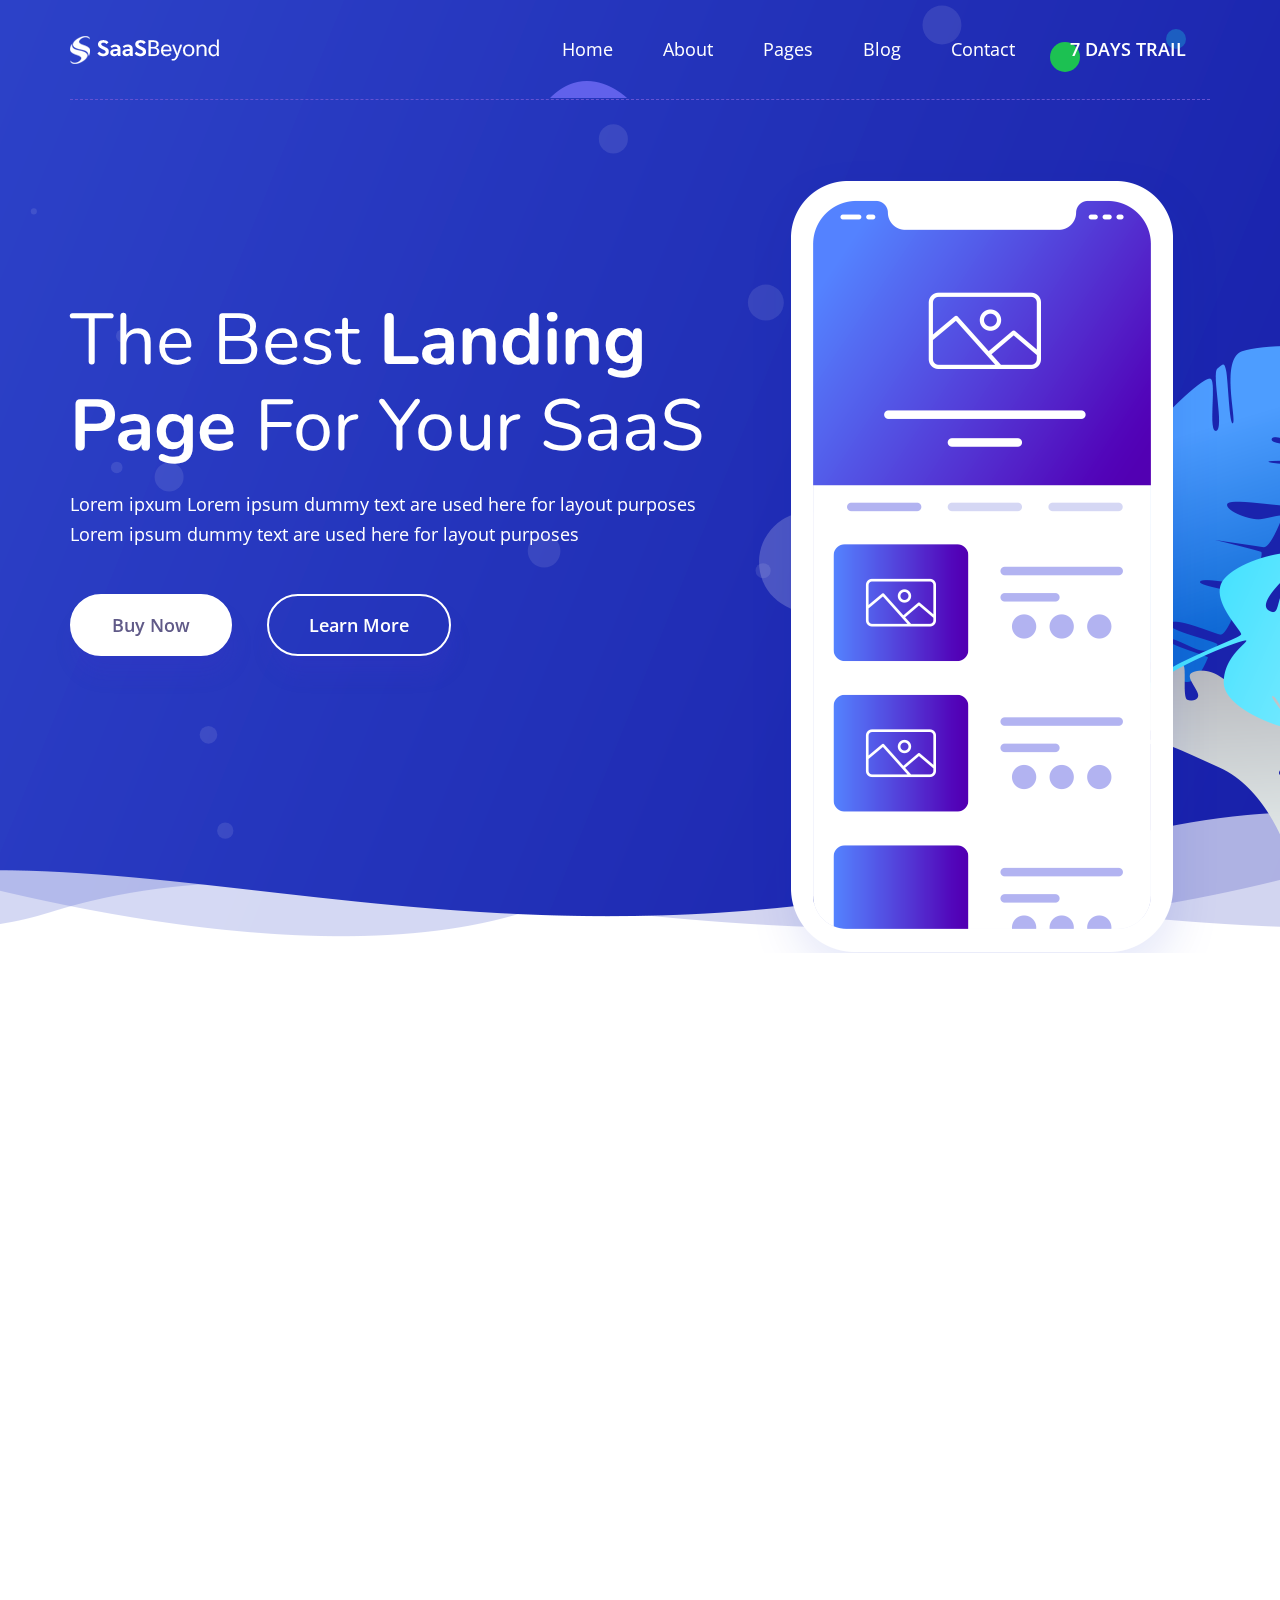
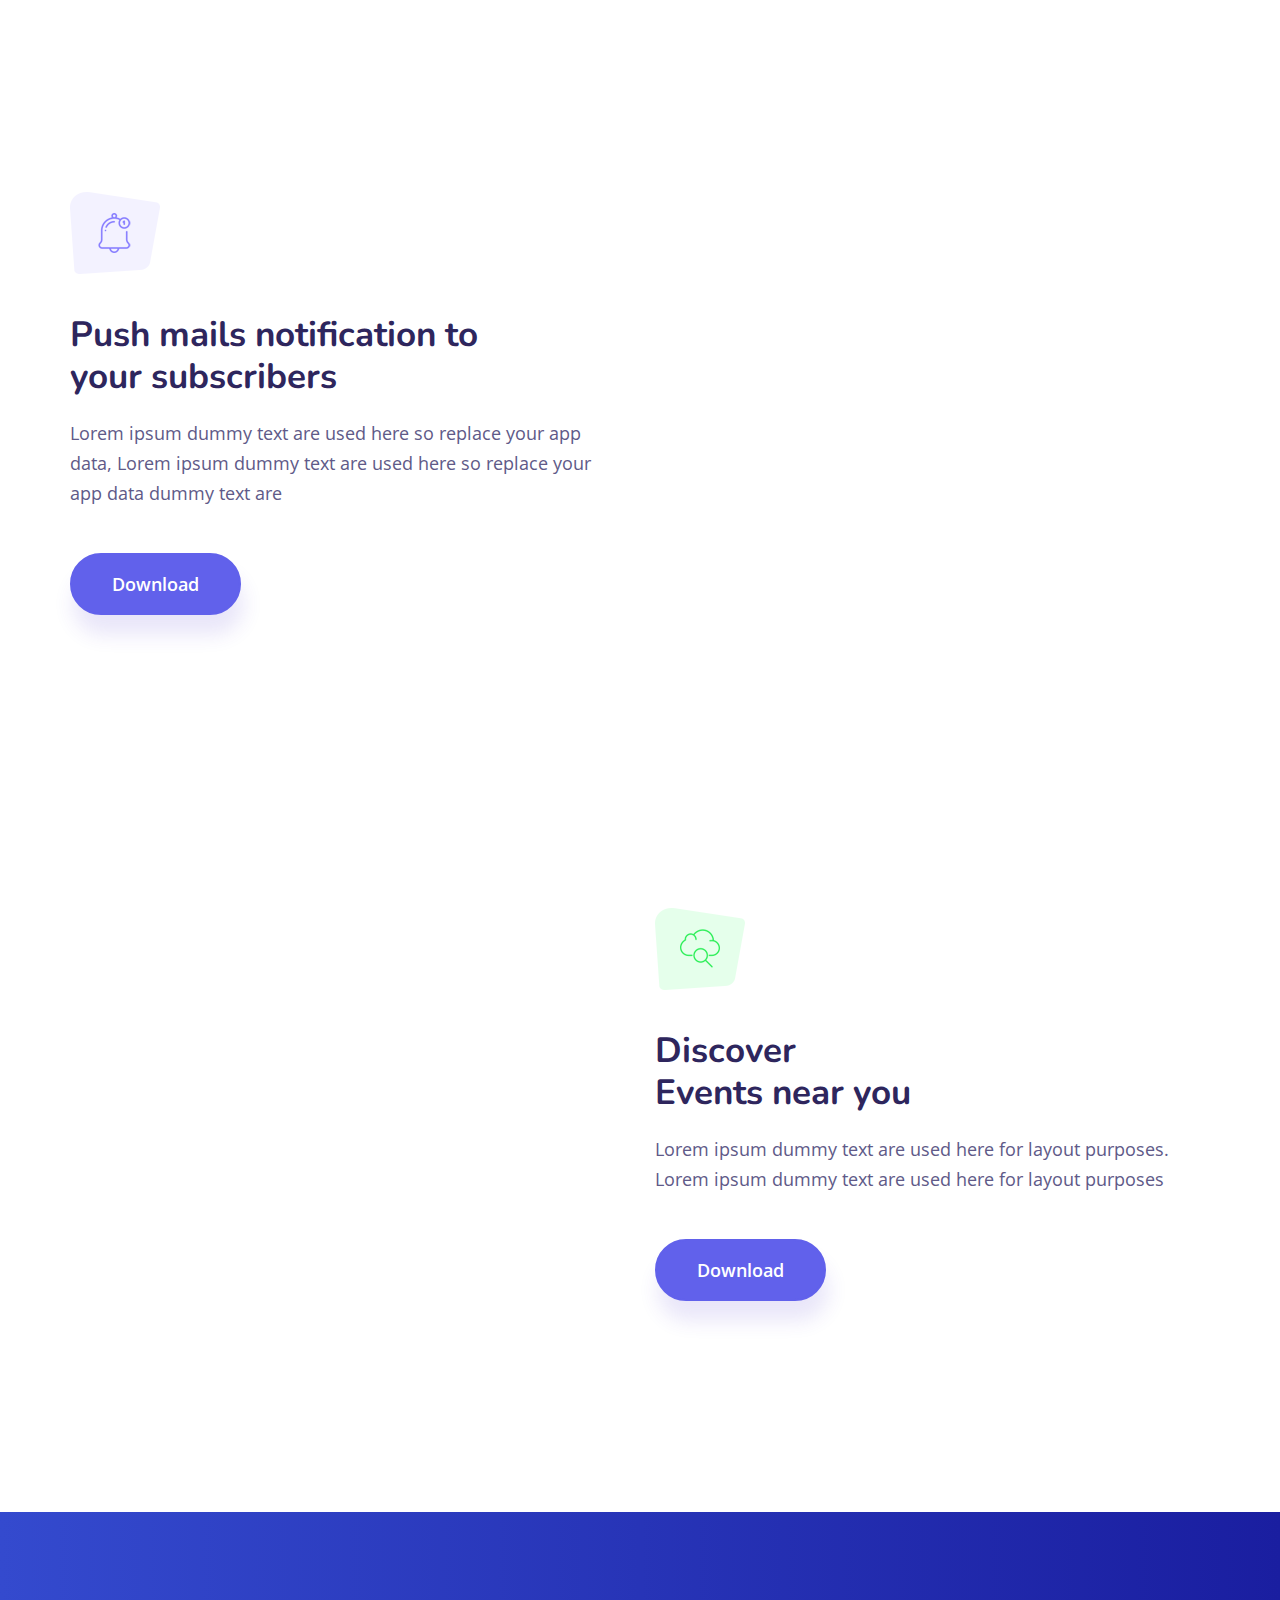
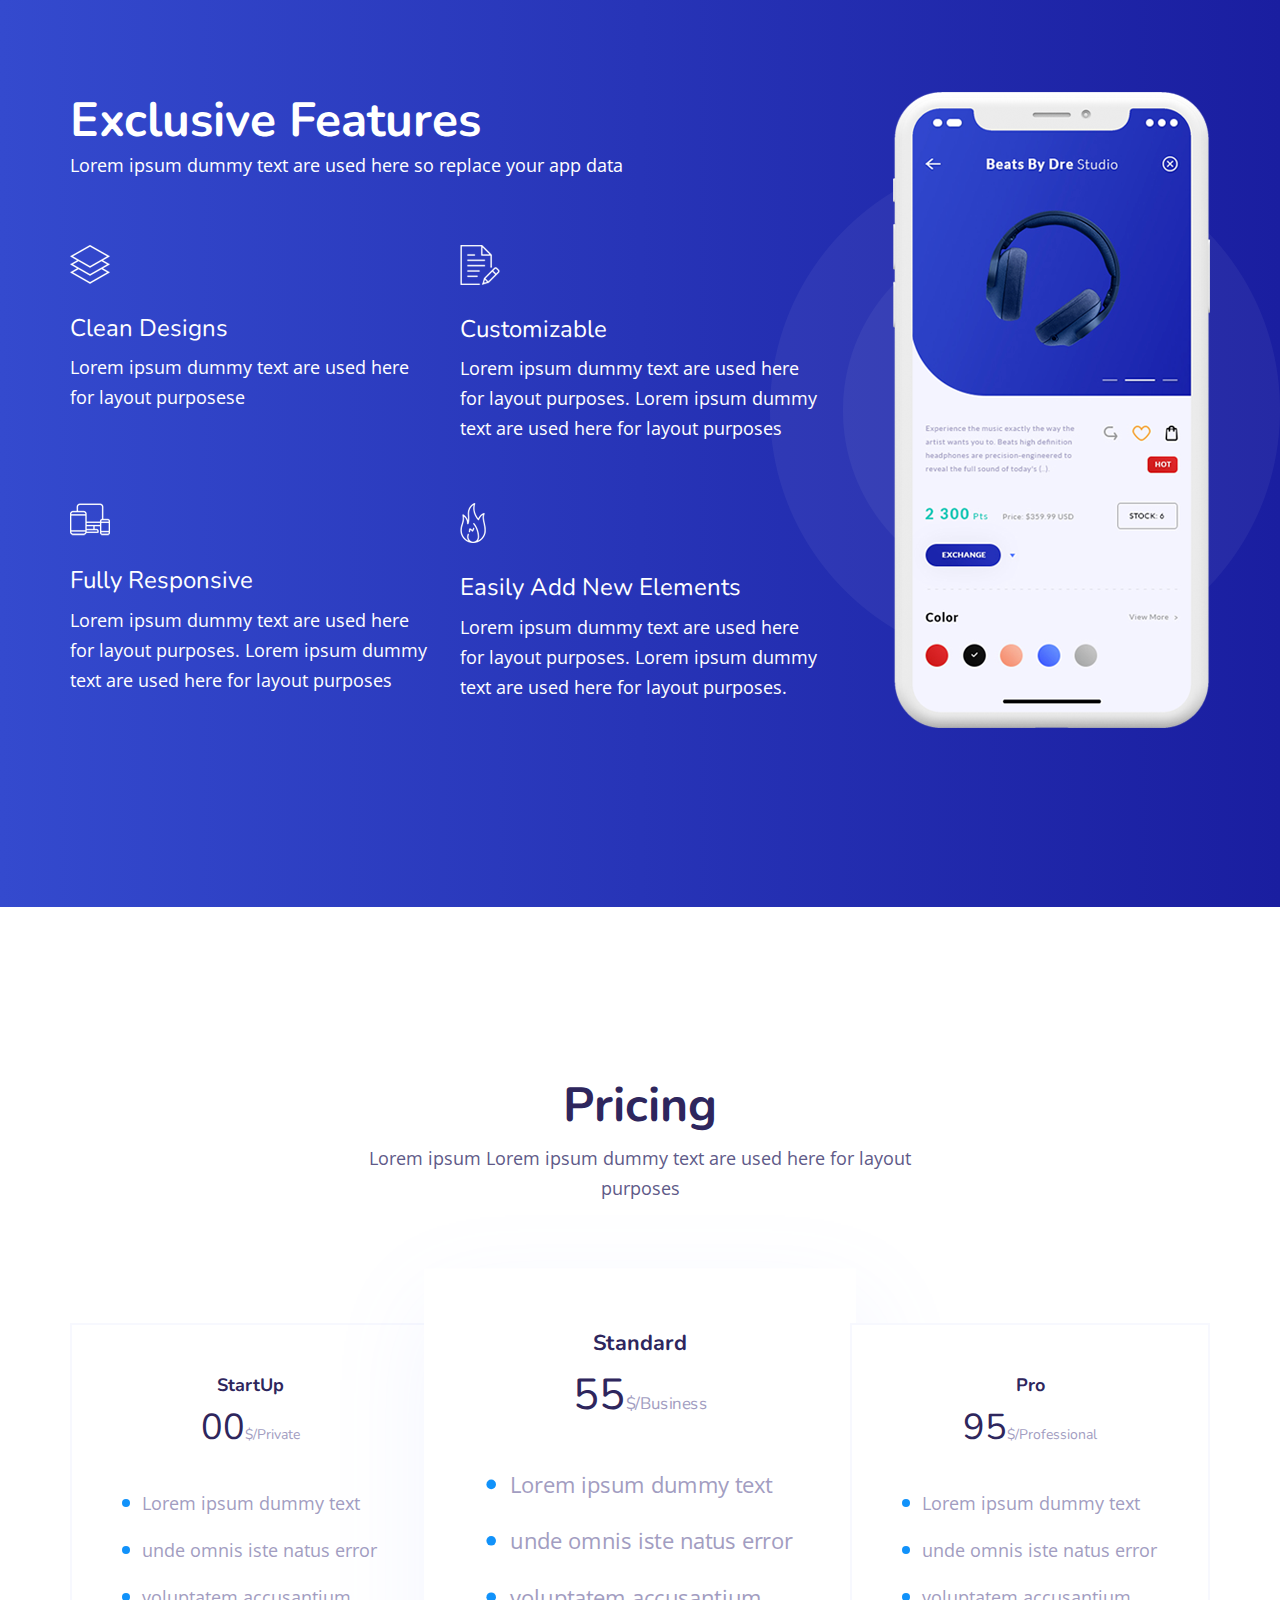
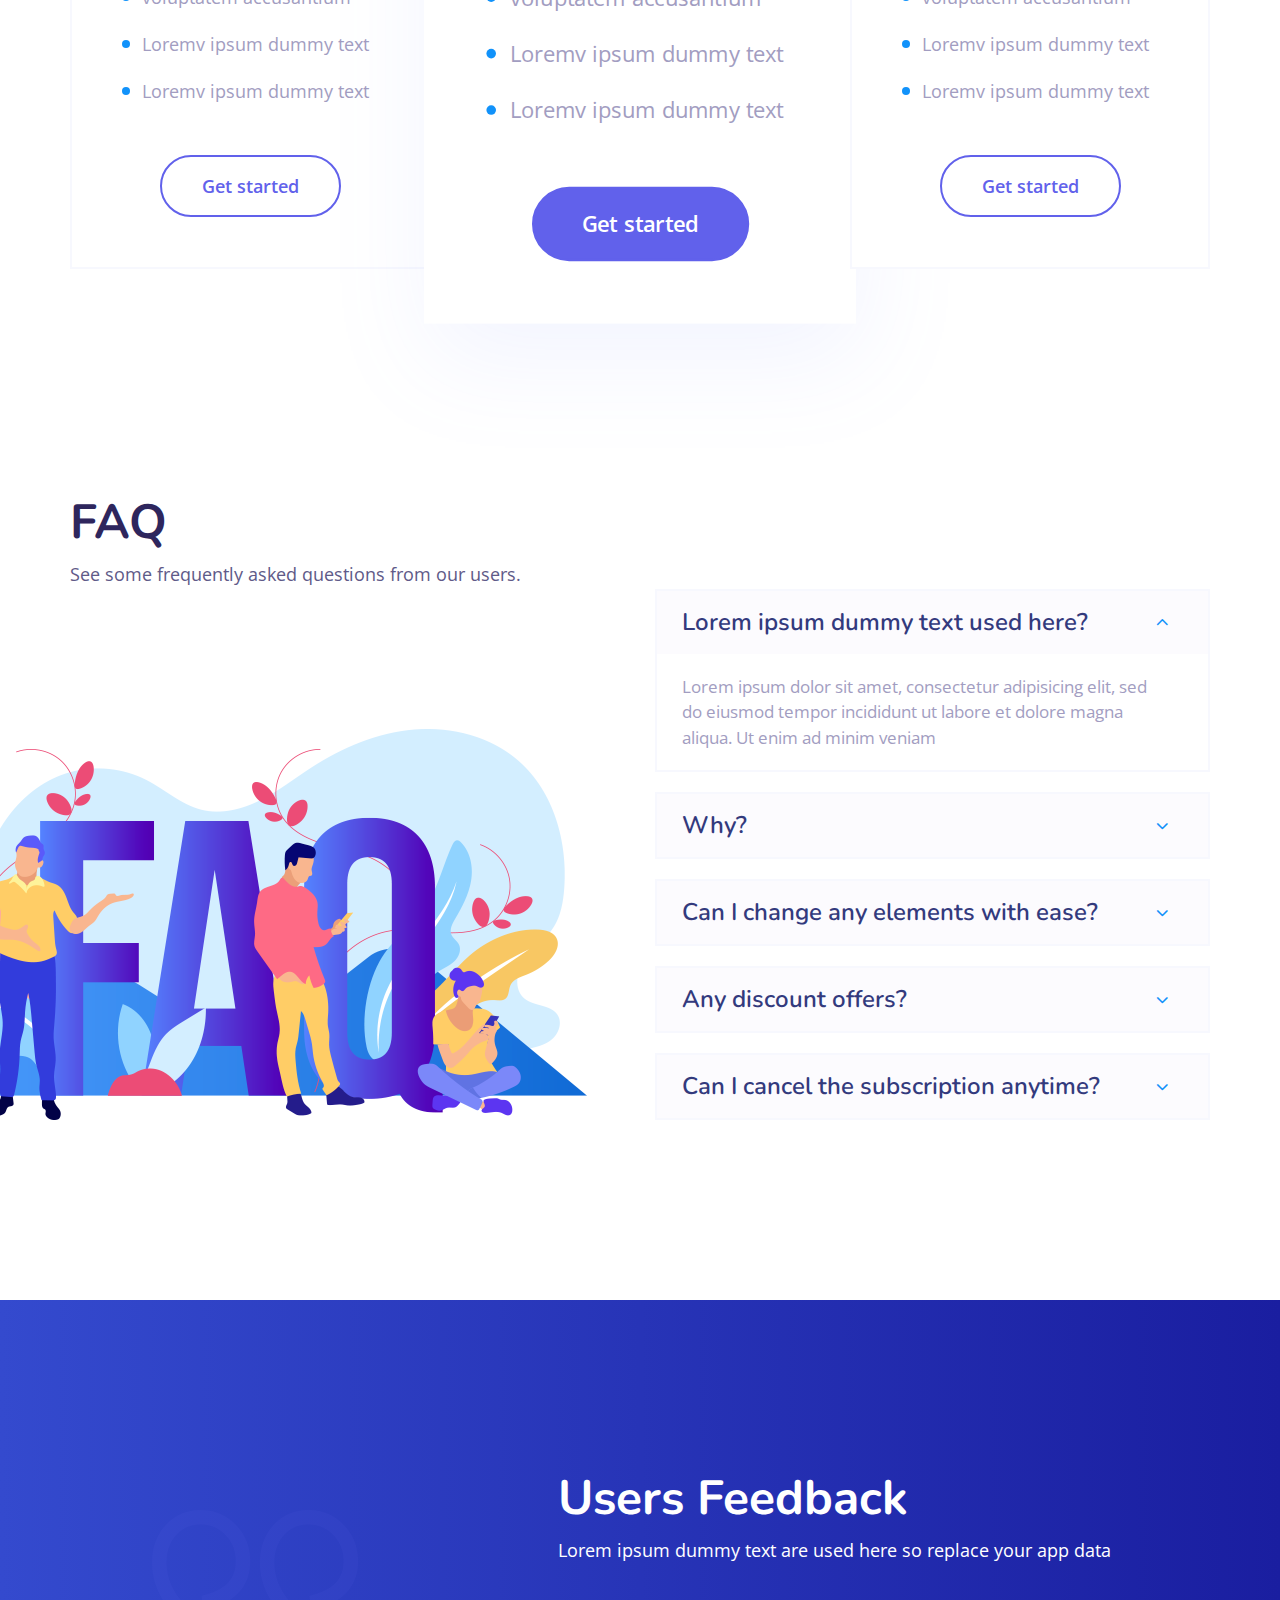
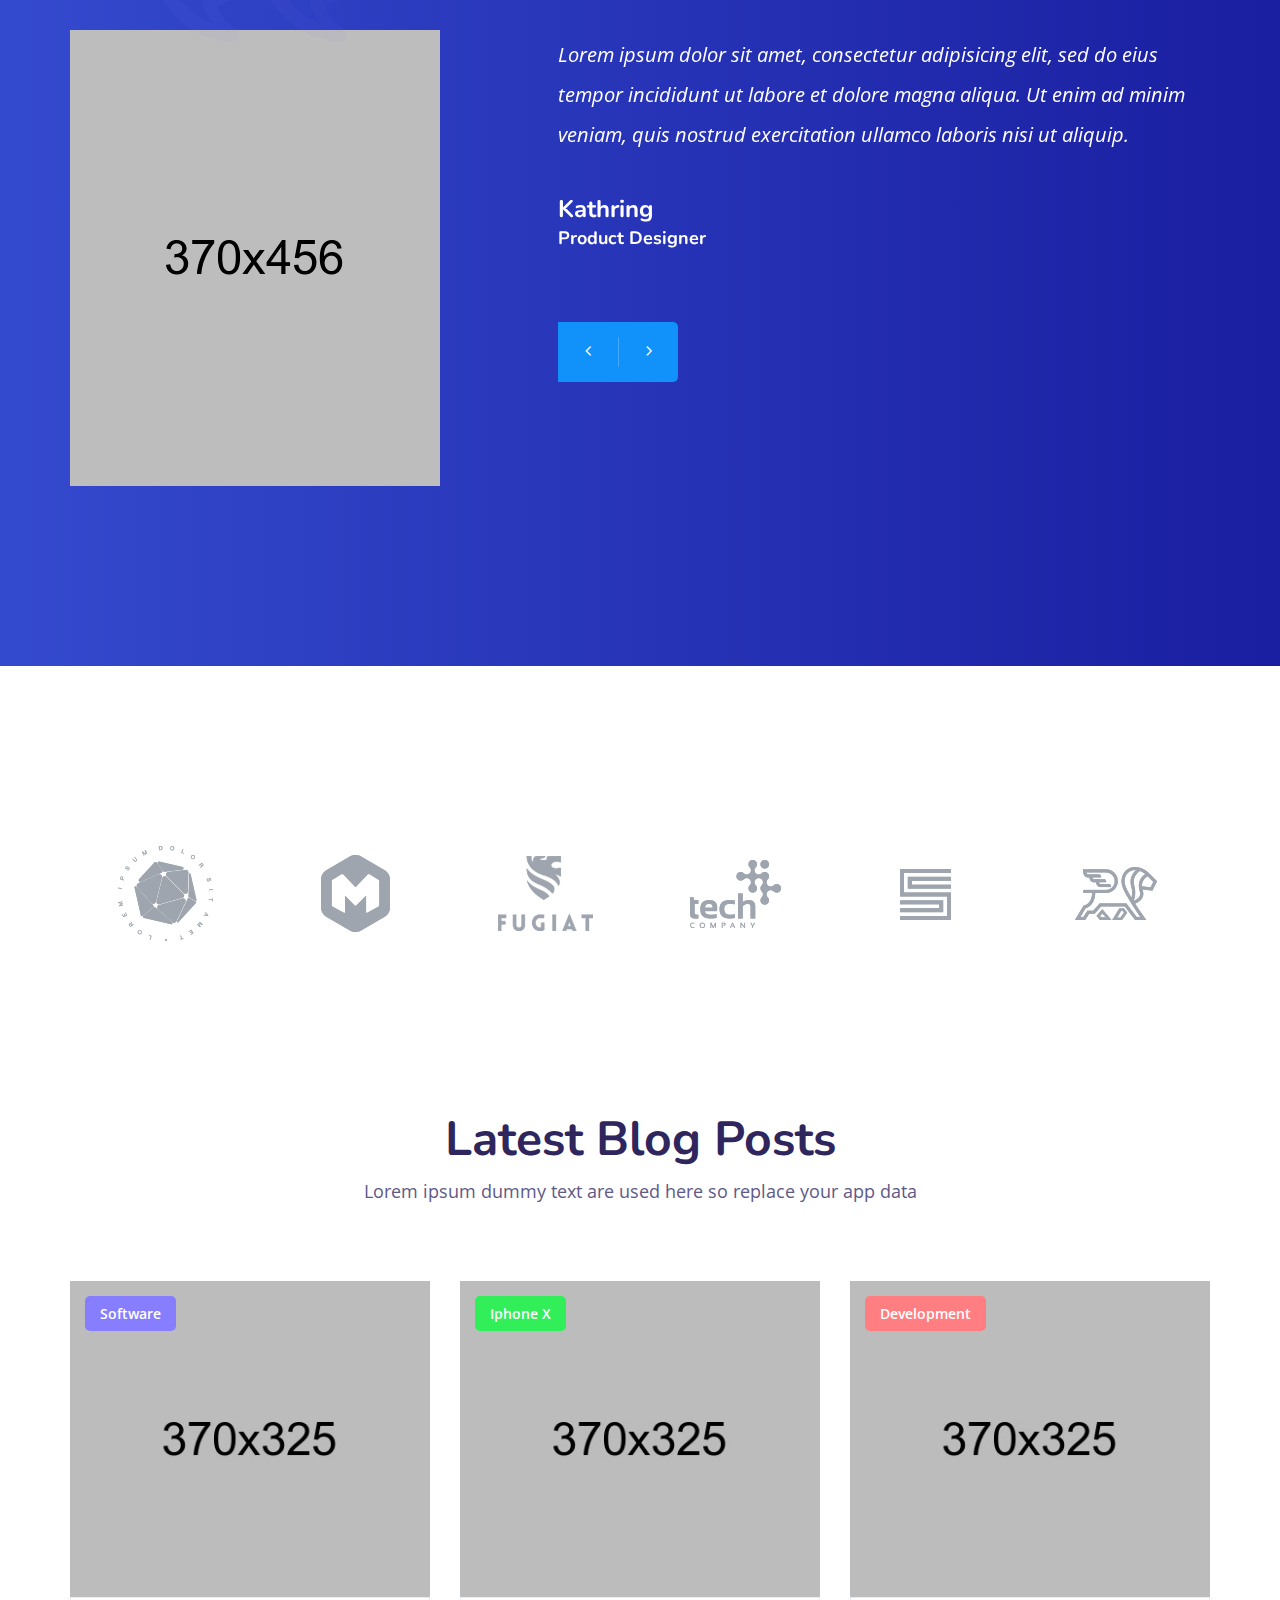
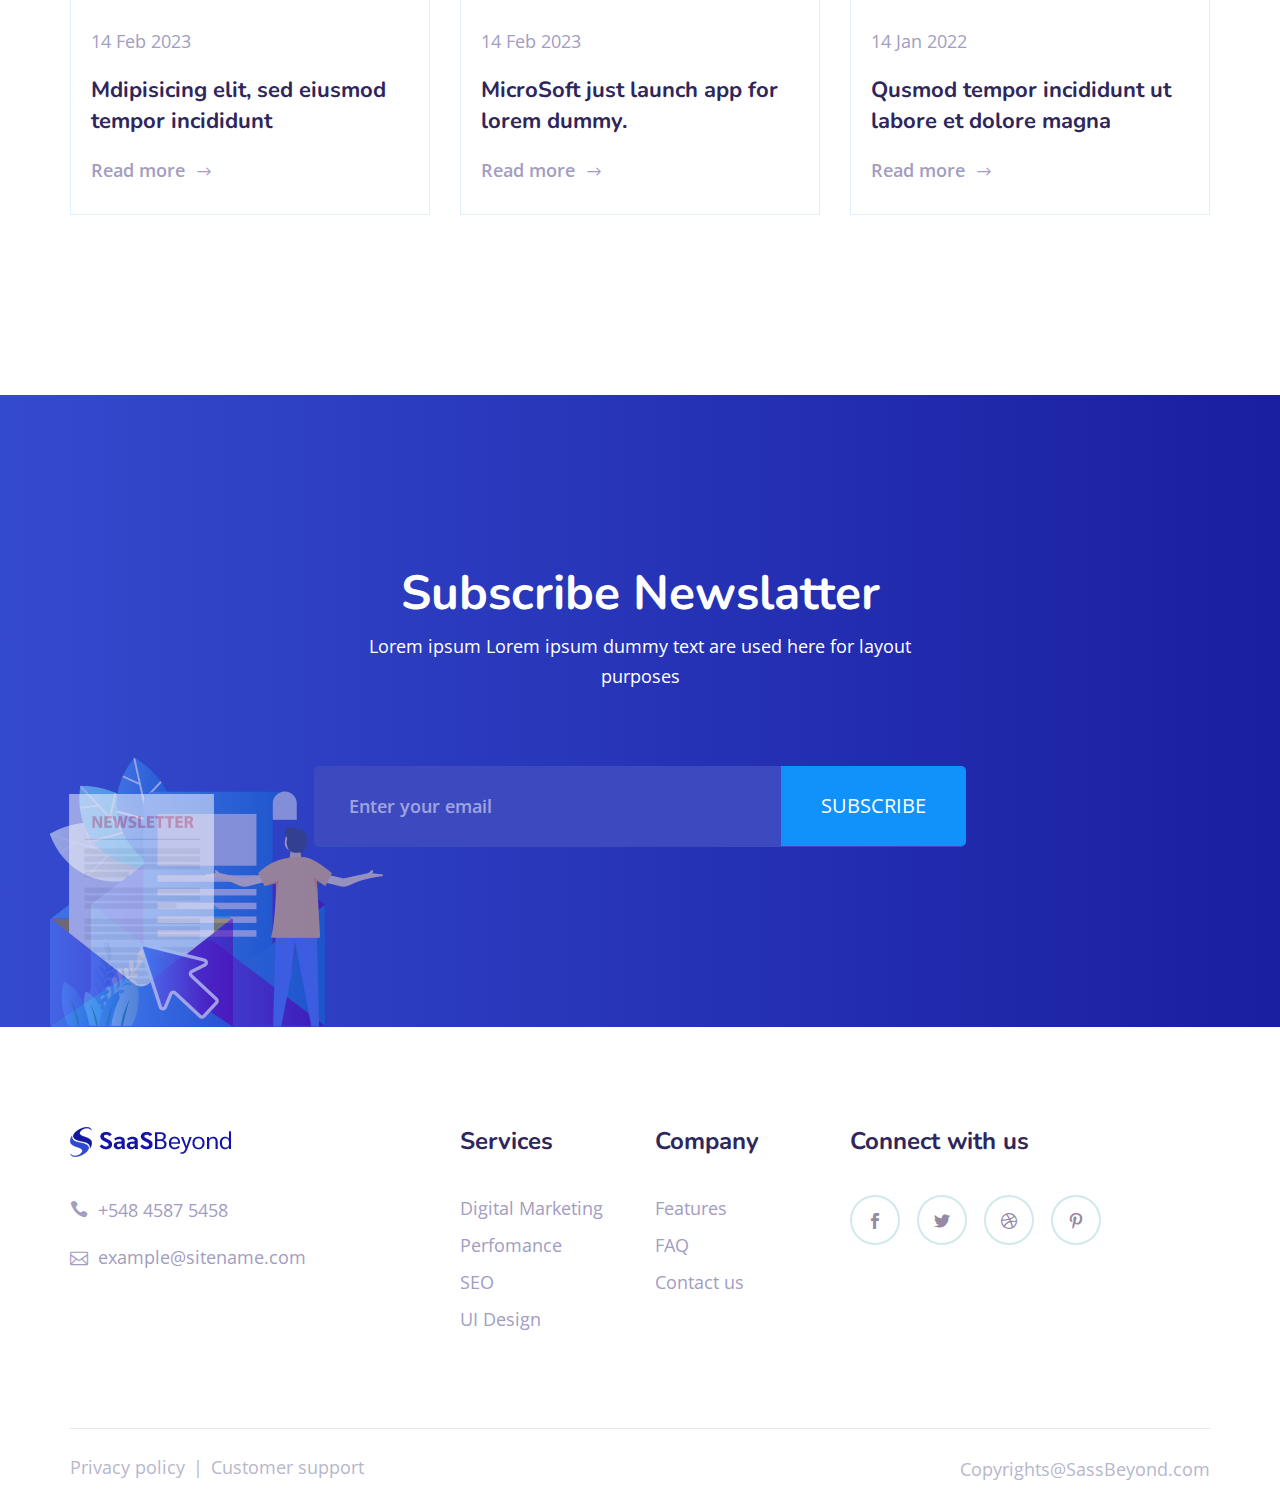
==== commit b2f0dda0: "updates" ====
--- a/SassBeyond/index-2.html
+++ b/SassBeyond/index-2.html
@@ -86,7 +86,7 @@
                     <div class="row align-items-center justify-content-between">
                         <div class="col-xl-7 col-lg-6">
                             <div class="banner-content s-banner-content">
-                                <h2 class="wow fadeInUp" data-wow-delay="0.2s">Best <span> Landing Page</span> For Your SaaS</h2>
+                                <h2 class="wow fadeInUp" data-wow-delay="0.2s"> The Best <span> Landing Page</span> For Your SaaS</h2>
                                 <p class="wow fadeInUp" data-wow-delay="0.4s">Lorem ipxum Lorem ipsum dummy text are used here for layout purposes <br>
                                     Lorem ipsum dummy text are used here for layout purposes</p>
                                 <a href="#" class="btn wow fadeInLeft" data-wow-delay="0.6s">Buy Now</a>
@@ -130,7 +130,7 @@
                                     <img src="img/icon/s_about_icon02.png" alt="img">
                                 </div>
                                 <div class="ifeatures-content">
-                                    <h4>Unlimited Dashboard</h4>
+                                    <h4>Unlimited Dashboard Tools</h4>
                                     <p>Lorem ipsum dummy text are use in this
                                     section. 
                                     content.lLorem dummy</p>
@@ -251,7 +251,7 @@
                                             <img src="img/icon/ef_icon04.png" alt="icon">
                                         </div>
                                         <div class="ef-content">
-                                            <h5>Easilly add new elements</h5>
+                                            <h5>Easily Add New Elements</h5>
                                             <p>Lorem ipsum dummy text are used here for layout purposes.
                                                 Lorem ipsum dummy text are used here for layout purposes.
                                             </p>
@@ -283,7 +283,7 @@
                     <div class="row justify-content-center">
                         <div class="col-xl-6 col-lg-8">
                             <div class="section-title s-section-title text-center border-none mb-120">
-                                <h2>Pricing Plan</h2>
+                                <h2>Pricing</h2>
                                 <p>Lorem ipsum Lorem ipsum dummy text are used here for layout purposes</p>
                             </div>
                         </div>
@@ -366,7 +366,7 @@
                         <div class="col-12">
                             <div class="section-title s-section-title border-none">
                                 <h2>FAQ</h2>
-                                <p>See some of frequently asked questions from our users.</p>
+                                <p>See some frequently asked questions from our users.</p>
                             </div>
                         </div>
                     </div>
--- a/SassBeyond/css/style.css
+++ b/SassBeyond/css/style.css
@@ -193,7 +193,7 @@
 /* button style */
 
 .btn {
-	-moz-user-select: none;
+	
 	background: #6161eb;
 	border: 2px solid #6161eb;
 	border-radius: 50px;
